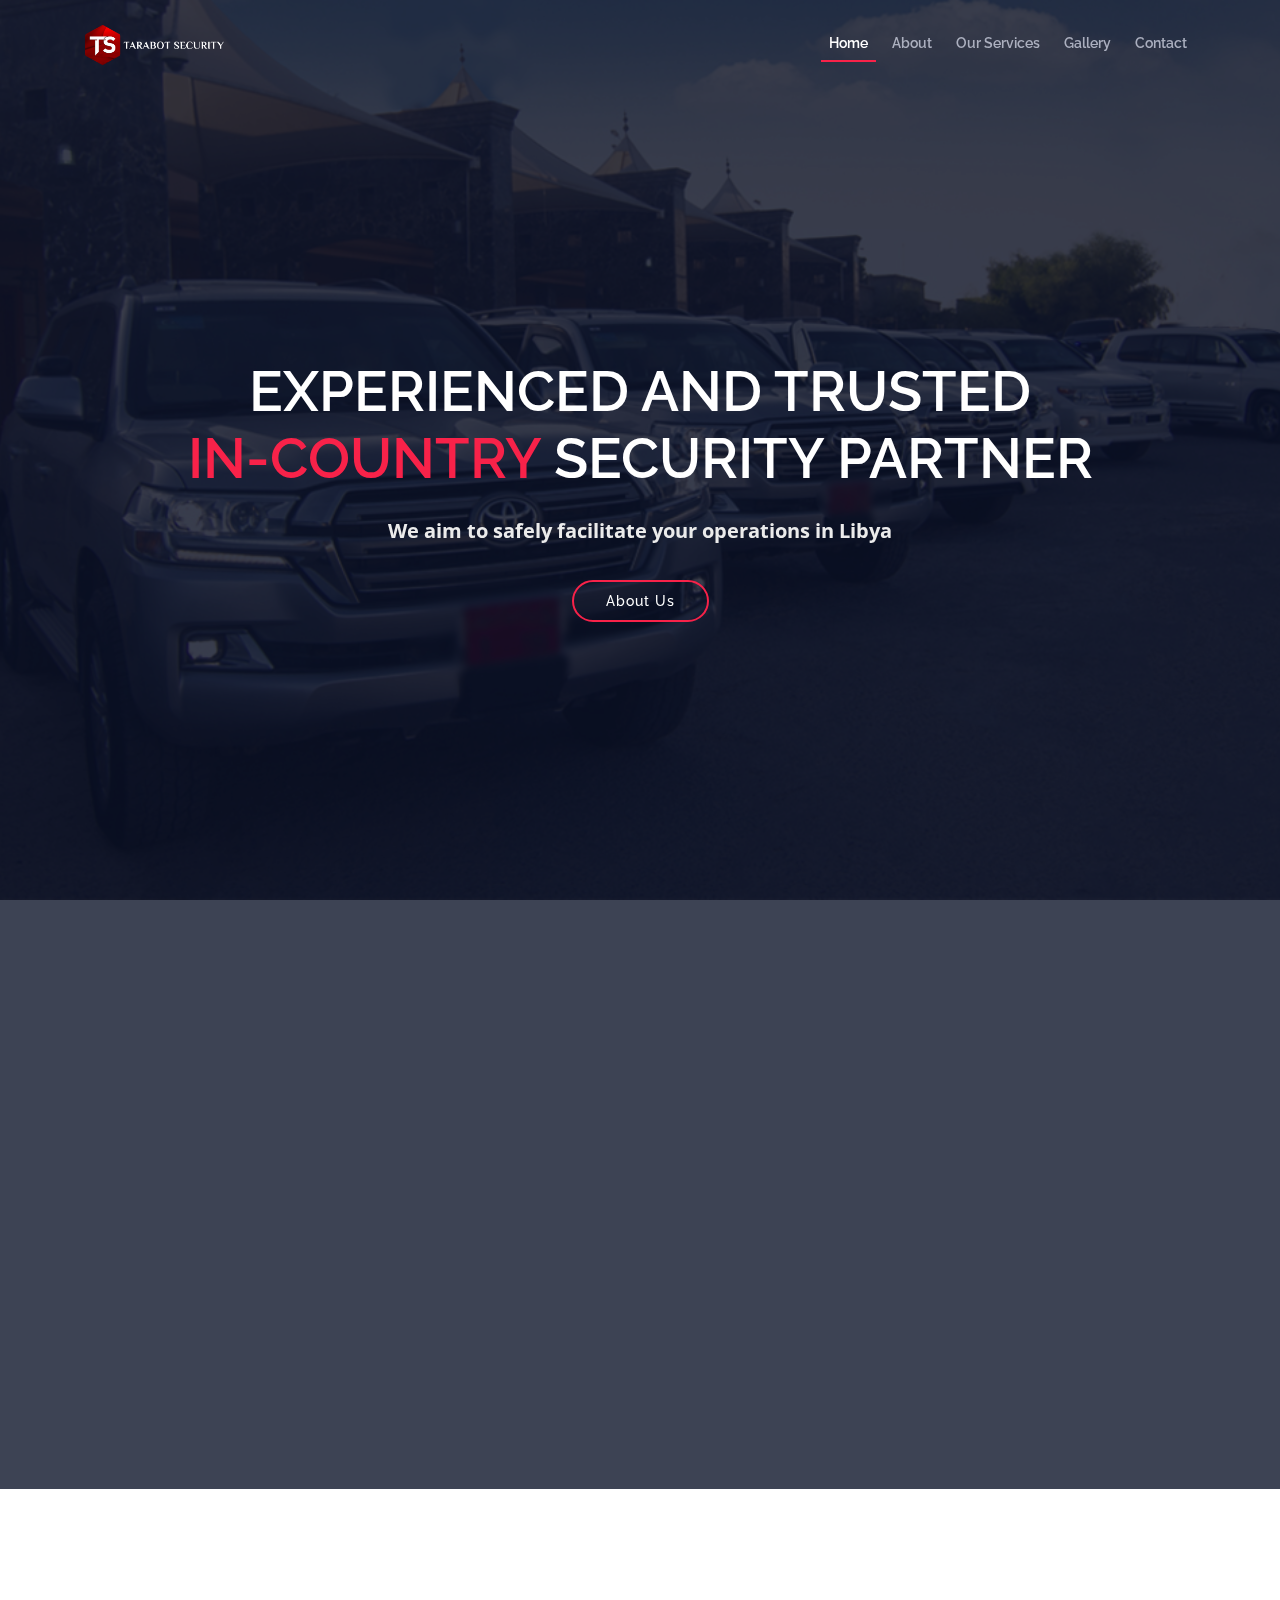
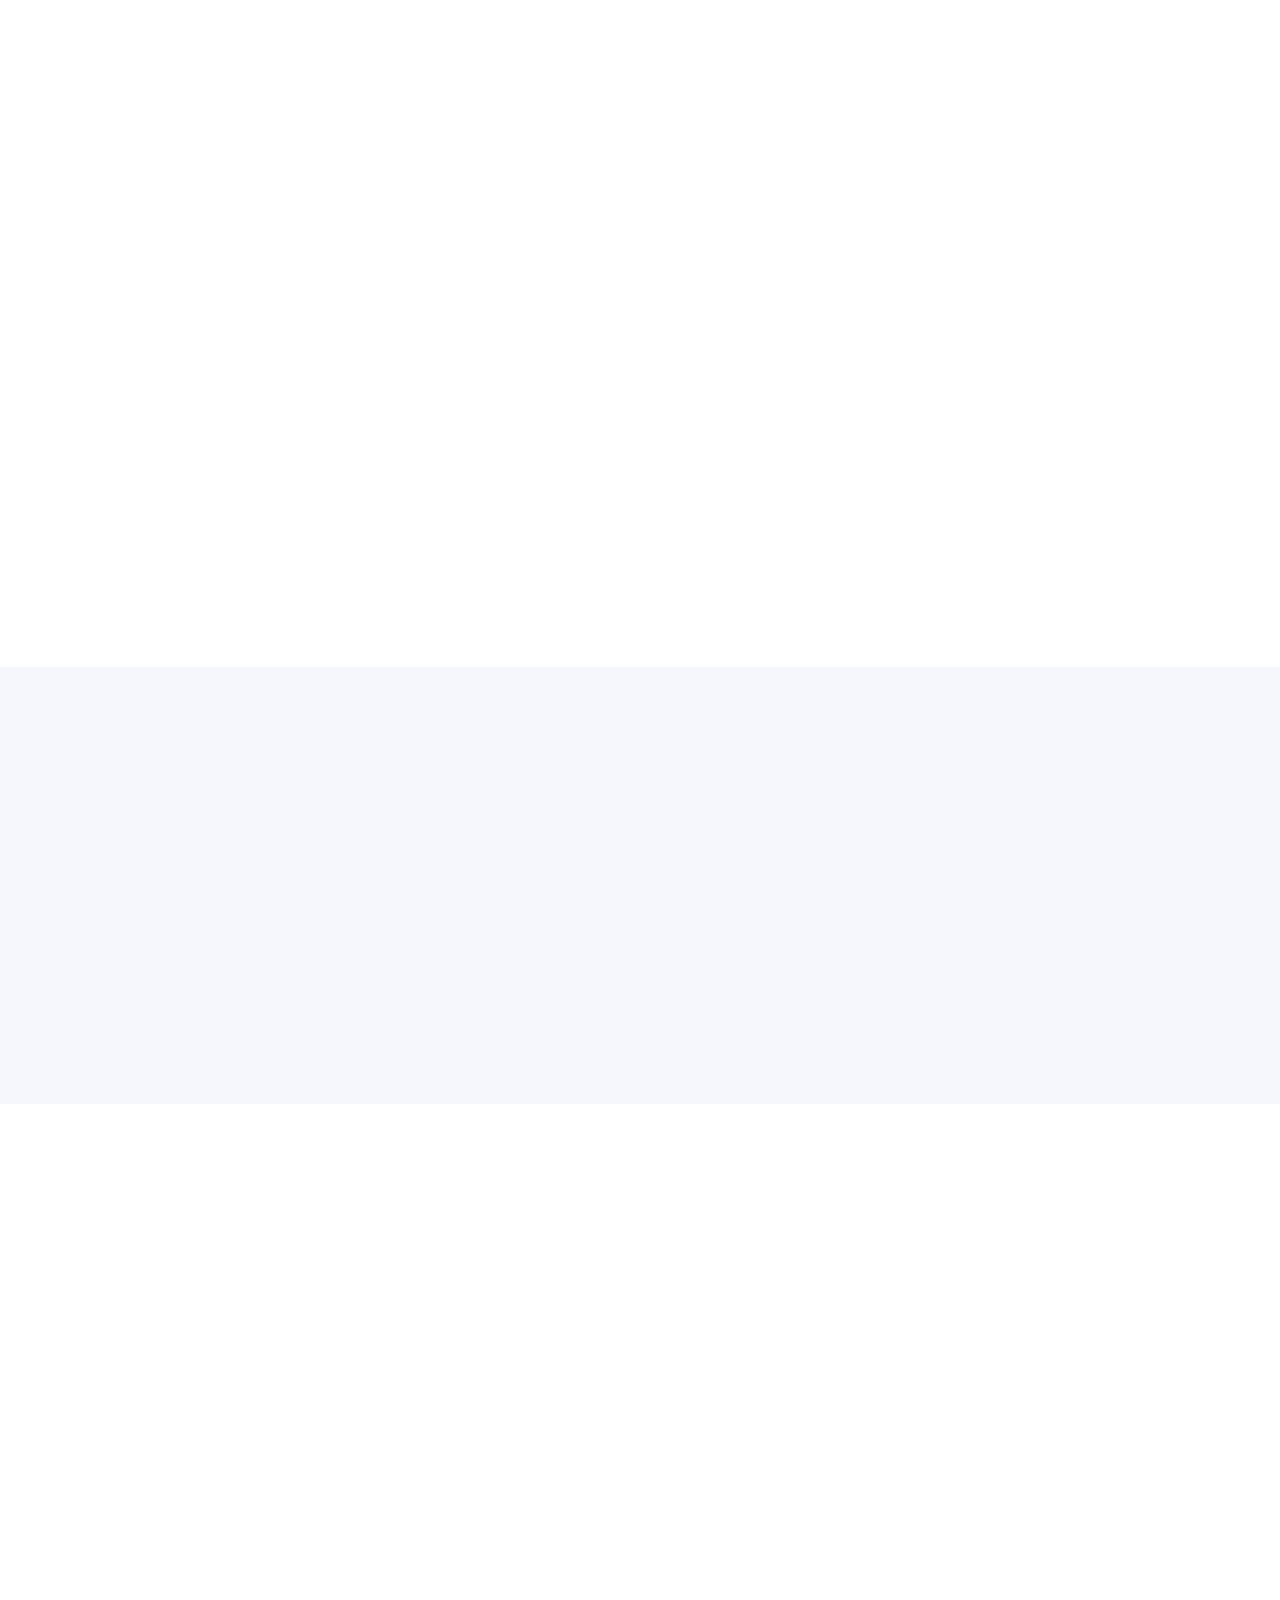
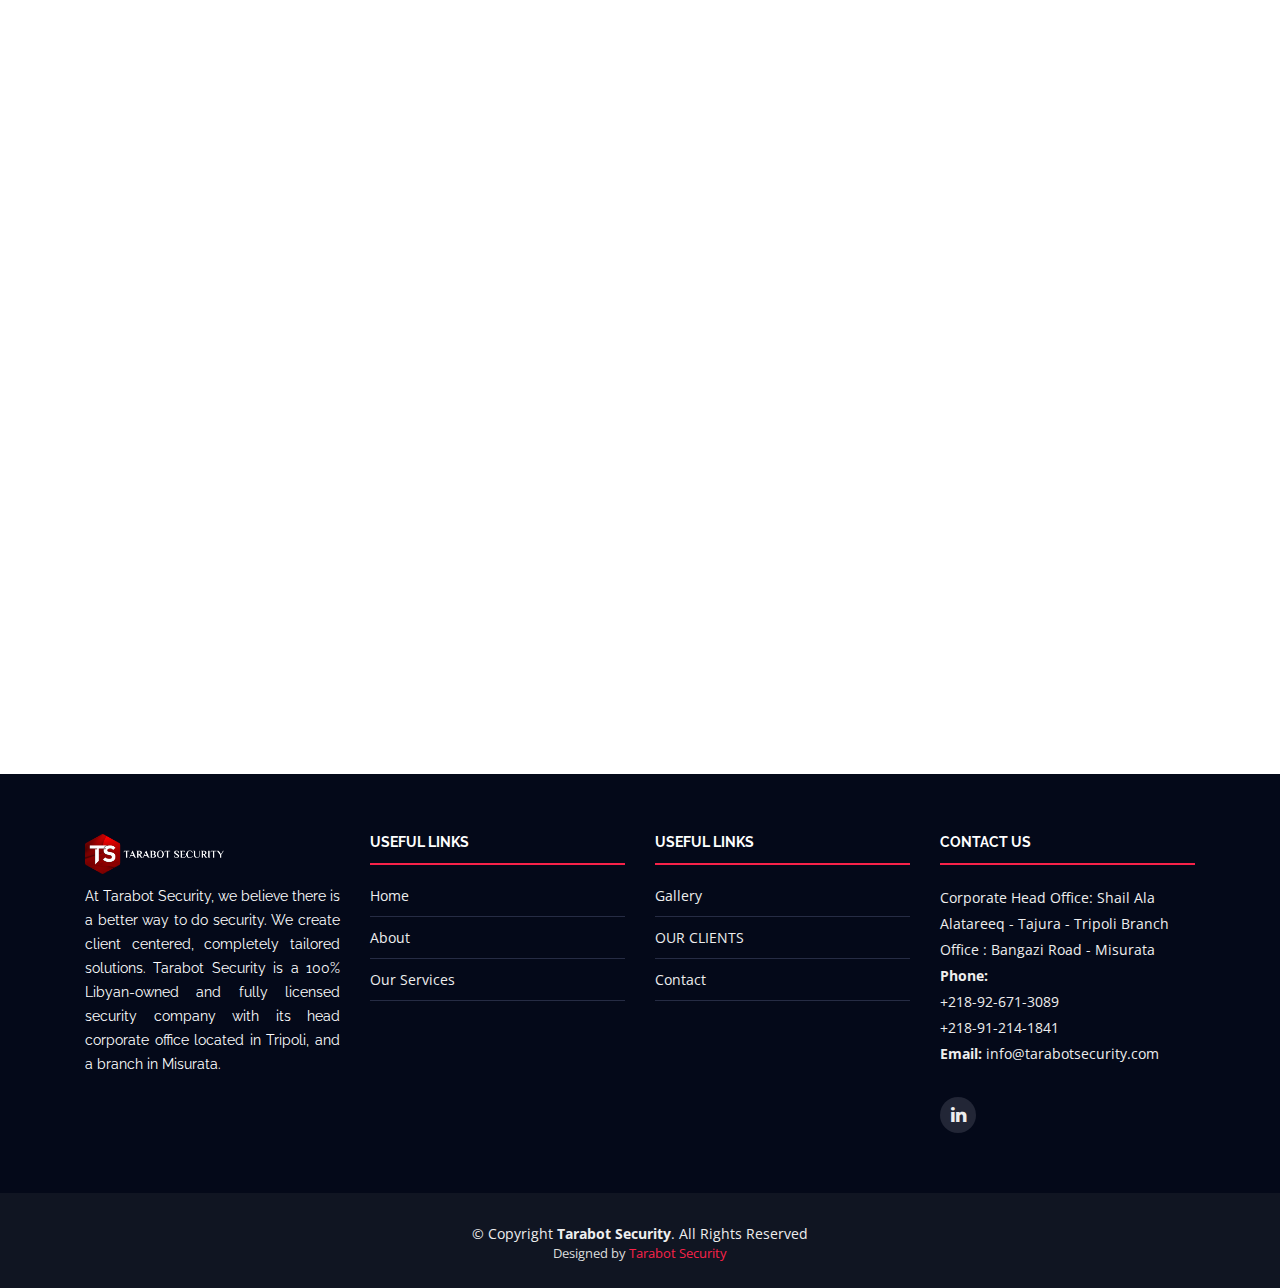
==== index.html @ f2b0becf "first commit" ====
<!DOCTYPE html>
<html lang="en">

<head>

  <meta charset="utf-8">
  <meta content="width=device-width, initial-scale=1.0" name="viewport">

  <title>Tarabot Security</title>
  <meta name="title" content="Tarabot Security ">
  <meta name="description" content="At Tarabot Security, we believe there is a better way to do security. We create client centered, completely tailored solutions.Tarabot Security is a 100% Libyan-owned and fully licensed security company with its head corporate office located in Tripoli, and a branch in Misurata.">
  <meta name="keywords" content="Security services in Libya,Security services in Tripoli,Security services in Misrata, Guards,Security service/security services ,Security,Security guard service/ security guard services,Security company,Service/services ,Security guard ,Guard,Armed security,personal, company/companies,industrial,security officers,corporate security,armed,protection,officer,patrol,recruiting ,event security,armed security guard,for worth security guard ,unarmed security guard ,professional security guard ,event security guard ,licensed security guards/guard,uniformed security guard ,security guards on the premises ,armed and unarmed security guard ,security guard services .affordable security guard ,inexpensive security guard ">
  <meta name="robots" content="index, follow">
  <meta http-equiv="Content-Type" content="text/html; charset=utf-8">
  <meta name="language" content="English">
  

  <!-- Favicons -->
  <link href="assets/img/favicon.png" rel="icon">
  <link href="assets/img/apple-touch-icon.png" rel="apple-touch-icon">

  <!-- Google Fonts -->
  <link href="https://fonts.googleapis.com/css?family=Open+Sans:300,300i,400,400i,700,700i|Raleway:300,400,500,700,800" rel="stylesheet">

  <!-- Vendor CSS Files -->
  <link href="assets/vendor/bootstrap/css/bootstrap.min.css" rel="stylesheet">
  <link href="assets/vendor/venobox/venobox.css" rel="stylesheet">
  <link href="assets/vendor/font-awesome/css/font-awesome.min.css" rel="stylesheet">
  <link href="assets/vendor/owl.carousel/assets/owl.carousel.min.css" rel="stylesheet">
  <link href="assets/vendor/aos/aos.css" rel="stylesheet">

  <!--  Main CSS File -->
  <link href="assets/css/style.css" rel="stylesheet">

  
 

</head>

<body>

  <!-- ======= Header ======= -->
  <header id="header">
    <div class="container">

      <div id="logo" class="pull-left">
        
        <a href="index.html" class="scrollto"><img src="assets/img/logo.png" alt="" title=""></a>
       
      </div>

      <nav id="nav-menu-container">
        <ul class="nav-menu">
          <li class="menu-active"><a href="index.html">Home</a></li>
          <li><a href="#about">About</a></li>
          <li><a href="#speakers">Our Services </a></li>
          <li><a href="#gallery">Gallery</a></li>
          <li><a href="#contact">Contact</a></li>
        </ul>
      </nav><!-- #nav-menu-container -->
    </div>
  </header><!-- End Header -->

  <!-- ======= Intro Section ======= -->
  <section id="intro">
  
    <div class="intro-container" data-aos="zoom-in" data-aos-delay="100">
      <h1 class="mb-4 pb-0">Experienced and trusted  <br><span>  in-country </span> security partner</h1>
      <p class="mb-4 pb-0">We aim to safely facilitate your operations in Libya</p>
      <!--<a href="index.html "  class="venobox play-btn mb-4" data-vbtype="video" data-autoplay="true" ></a>-->
      <a href="#about" class="about-btn scrollto">About Us </a>
      
      
    </div>
  </section><!-- End Intro Section -->

  <main id="main">


<!-- ======= Gallery Section ======= -->
    <section id="about">

      <div class="container" data-aos="fade-up">
        <div class="section-header">
          <h2>About Tarabot Security</h2>
          
          <p align="justify">
          
          
          At Tarabot Security, we believe there is a better way to do security. We create client centered, completely tailored solutions.
          <br>
           Tarabot Security is a 100% Libyan-owned and fully licensed security company with its head corporate office located in Tripoli, and a branch in Misurata.
           
<br><br><br>
Our management team is led by highly-experienced leaders in the field who have established and continue to maintain our uncompromising standards.
<br>
 Supported by our international security consultants, our local leaders have unrivalled knowledge of the environment and hands-on experience operating in Libya.
 <br>
  Our extensive network of highly trained, fully vetted Tarabot personnel are able to carry out missions throughout all parts of Libya.
  <br><br><br>
   With our considerable political and territorial knowledge, we can carefully select the most suitable team for your mission. Our local workforces work in collaboration with our team of exceptionally skilled and experienced international team of security experts.
<br><br><br>
OUR MISSION:
Our driving mission is in doing everything possible to expand Libya’s potential through offering the necessary security to do so.

By providing robust security solutions that enable safe working environments and a positive impact in the local communities where we serve.

Our comprehensive, client centered approach allows us to develop inclusive solutions so that your organization can thrive and fulfill its objectives in Libya. 
          
          
          
          </p>
        </div>
      

    </section><!-- End Gallery Section -->






   

    <!-- ======= Speakers Section ======= -->
    <section id="speakers">
      <div class="container" data-aos="fade-up">
        <div class="section-header">
          <h2>Our Services</h2>
          <p>Here are some of our Services</p>
        </div>

        <div class="row">
          <div class="col-lg-4 col-md-6">
            <div class="speaker" data-aos="fade-up" data-aos-delay="100">
              <img src="assets/img/speakers/1.jpg" alt="Speaker 1" class="img-fluid">
              <div class="details">
                <h3>Event Management</h3>
                <p> Your Event is a Success</p>
                <div class="social">
                  <a href="EventManagement.html">Read More</i></a>
                  
                </div>
              </div>
            </div>
          </div>
          <div class="col-lg-4 col-md-6">
            <div class="speaker" data-aos="fade-up" data-aos-delay="200">
              <img src="assets/img/speakers/2.jpg" alt="Speaker 2" class="img-fluid">
              <div class="details">
                <h3> Mobile Security Services </h3>
                <p>We provide total security solutions </p>
                <div class="social">
                  <a href="MobileSecurity.html">Read More</i></a>
                </div>
              </div>
            </div>
          </div>
          <div class="col-lg-4 col-md-6">
            <div class="speaker" data-aos="fade-up" data-aos-delay="300">
              <img src="assets/img/speakers/3.jpg" alt="Speaker 3" class="img-fluid">
              <div class="details">
                <h3> Electronic security solutions</h3>
                <p>We offer complete security solutions</p>
                <div class="social">
                 <a href="Electronicsecuritysolutions.html">Read More</i></a>
 
                </div>
              </div>
            </div>
          </div>
          <div class="col-lg-4 col-md-6">
            <div class="speaker" data-aos="fade-up" data-aos-delay="100">
              <img src="assets/img/speakers/4.jpg" alt="Speaker 4" class="img-fluid">
              <div class="details">
                <h3> Static Security </h3>
                <p>Trust the Tarabot to keep your premises</p>
                <div class="social">
                  <a href="Static Security.html">Read More</i></a>

                </div>
              </div>
            </div>
          </div>
          <div class="col-lg-4 col-md-6">
            <div class="speaker" data-aos="fade-up" data-aos-delay="200">
              <img src="assets/img/speakers/5.jpg" alt="Speaker 5" class="img-fluid">
              <div class="details">
                <h3> Logistics </h3>
                <p>Our logistics expertise is second to none </p>
                <div class="social">
                 <a href="Logistics.html">Read More</i></a>

                </div>
              </div>
            </div>
          </div>
          <div class="col-lg-4 col-md-6">
            <div class="speaker" data-aos="fade-up" data-aos-delay="300">
              <img src="assets/img/speakers/6.jpg" alt="Speaker 6" class="img-fluid">
              <div class="details">
                <h3> Accommodation </h3>
                <p>We offer safe accommodations for all types</p>
                <div class="social">
                <a href="Accommodation.html">Read More</i></a>

                </div>
              </div>
            </div>
          </div>
        </div>
      </div>

    </section><!-- End Speakers Section -->

    <!-- ======= Supporters Section ======= -->
    <section id="supporters" class="section-with-bg"  >

      <div class="container" data-aos="fade-up" >
        <div class="section-header">
          <h2>Our Clients  </h2>
        </div>

        <div class="owl-carousel gallery-carousel" data-aos="fade-up" data-aos-delay="100">
          <img src="assets/img/2.PNG" alt="">
          <img src="assets/img/3.PNG" alt="">
          <img src="assets/img/4.PNG" alt="">
          <img src="assets/img/5.PNG" alt="">
          <img src="assets/img/6.PNG" alt="">
          <img src="assets/img/7.PNG" alt="">
          <img src="assets/img/8.PNG" alt="">
          <img src="assets/img/9.PNG" alt="">
          <img src="assets/img/10.PNG" alt="">
         
        </div>
        

      </div>

    </section><!-- End Sponsors Section -->

    

    

    <!-- ======= Gallery Section ======= -->
    <section id="gallery">

      <div class="container" data-aos="fade-up">
        <div class="section-header">
          <h2>Gallery</h2>
          <p>Check out these photos from our previous missions </p>
        </div>
      </div>

      <div class="owl-carousel gallery-carousel" data-aos="fade-up" data-aos-delay="100">
        <a href="assets/img/gallery/1.jpg" class="venobox" data-gall="gallery-carousel"><img src="assets/img/gallery/1.jpg" alt=""></a>
        <a href="assets/img/gallery/2.jpg" class="venobox" data-gall="gallery-carousel"><img src="assets/img/gallery/2.jpg" alt=""></a>
        <a href="assets/img/gallery/3.jpg" class="venobox" data-gall="gallery-carousel"><img src="assets/img/gallery/3.jpg" alt=""></a>
        <a href="assets/img/gallery/4.jpg" class="venobox" data-gall="gallery-carousel"><img src="assets/img/gallery/4.jpg" alt=""></a>
        <a href="assets/img/gallery/5.jpg" class="venobox" data-gall="gallery-carousel"><img src="assets/img/gallery/5.jpg" alt=""></a>
        <a href="assets/img/gallery/6.jpg" class="venobox" data-gall="gallery-carousel"><img src="assets/img/gallery/6.jpg" alt=""></a>
        <a href="assets/img/gallery/7.jpg" class="venobox" data-gall="gallery-carousel"><img src="assets/img/gallery/7.jpg" alt=""></a>
        <a href="assets/img/gallery/8.jpg" class="venobox" data-gall="gallery-carousel"><img src="assets/img/gallery/8.jpg" alt=""></a>
      </div>

    </section><!-- End Gallery Section -->

    

    
    

    

    <!-- ======= Contact Section ======= -->
    <section id="contact" class="section-bg">

      <div class="container" data-aos="fade-up">

        <div class="section-header">
          <h2>Contact Us</h2>
          <p>We are always honored to serve you</p>
        </div>

        <div class="row contact-info">

          <div class="col-md-4">
            <div class="contact-address">
              <i class="ion-ios-location-outline" ></i>
              <h3>Address</h3>
              <address > Corporate Head Office: Shail Ala Alatareeq - Tajura - Tripoli  <br>  Branch Office : Bangazi Road - Misurata </address>
            </div>
          </div>

          <div class="col-md-4">
            <div class="contact-phone">
              <i class="ion-ios-telephone-outline"></i>
              <h3>Phone Number</h3>
              <p><a href="tel:+218926713089">+218-91-214-1841</a></p>
              <p><a href="tel:+218926713089">+218-92-671-3089</a></p>
            </div>
          </div>

          <div class="col-md-4">
            <div class="contact-email">
              <i class="ion-ios-email-outline"></i>
              <h3>Email</h3>
              <p><a href="mailto:info@tarabotsecurity.com">info@tarabotsecurity.com</a></p>
            </div>
          </div>

        </div>

        <div class="form" >
          <div class="form">
          <form action="mail.php" method="post">
            <div class="form-row">
            
             
                
              <div class="form-group col-md-6">
                <input type="email" class="form-control" name="email" id="email" placeholder="Your Email" data-rule="email" data-msg="Please enter a valid email" />

                <div class="validate"></div>
              </div>
              
              
              
            </div>
            
            <div class="form-group">
              <input type="text" class="form-control" name="subject" id="subject" placeholder="Subject" data-rule="minlen:4" data-msg="Please enter at least 8 chars of subject" />
              <div class="validate"></div>
            </div>
            <div class="form-group">
              <textarea class="form-control" name="message" rows="5" data-rule="required" data-msg="Please write something for us" placeholder="Message"></textarea>
              <div class="validate"></div>
            </div>
            
            <div class="text-center"><button type="submit">Send Message</button></div>
          </form>
        </div>
      
    </section><!-- End Contact Section -->

  </main><!-- End #main -->

  <!-- ======= Footer ======= -->
  <footer id="footer">
    <div class="footer-top">
      <div class="container">
        <div class="row">

          <div class="col-lg-3 col-md-6 footer-info">
            <img src="assets/img/logo.png" alt="TheEvenet">
            <p align="justify">At Tarabot Security, we believe there is a better way to do security. We create client centered, completely tailored solutions. Tarabot Security is a 100% Libyan-owned and fully licensed security company with its head corporate office located in Tripoli, and a branch in Misurata.</p>
          </div>

          <div class="col-lg-3 col-md-6 footer-links">
            <h4>Useful Links</h4>
            <ul>
           <li><a href="index.html">Home</a></li>
          <li><a href="#about">About</a></li>
          <li><a href="#speakers">Our Services </a></li>
           
            </ul>
          </div>

          <div class="col-lg-3 col-md-6 footer-links">
            <h4>Useful Links</h4>
            <ul>
           
          <li><a href="#gallery">Gallery</a></li>
          <li><a href="#supporters">OUR CLIENTS</a></li>
          <li><a href="#contact">Contact</a></li>
            </ul>
          </div>

          <div class="col-lg-3 col-md-6 footer-contact">
            <h4>Contact Us</h4>
            <p>
              Corporate Head Office: Shail Ala Alatareeq - Tajura - Tripoli
Branch Office : Bangazi Road - Misurata<br>
              
              <strong>Phone:</strong><br>+218-92-671-3089<br>
              						 +218-91-214-1841<br>
              <strong>Email:</strong> info@tarabotsecurity.com<br>
            </p>

            <div class="social-links">

              <a href="https://www.linkedin.com/company/tarabot-security" target="_blank" class="linkedin"><i class="fa fa-linkedin"></i></a>
            </div>

          </div>

        </div>
      </div>
    </div>

    <div class="container">
      <div class="copyright">
        &copy; Copyright <strong>Tarabot Security</strong>. All Rights Reserved
      </div>
      <div class="credits">
        
        Designed by <a href="https://www.tarabotsecurity.com/">Tarabot Security</a>
      </div>
    </div>
  </footer><!-- End  Footer -->

  <a href="#" class="back-to-top"><i class="fa fa-angle-up"></i></a>

  <!-- Vendor JS Files -->
  
  <script src="assets/vendor/jquery/jquery.min.js"></script>
  <script src="assets/vendor/bootstrap/js/bootstrap.bundle.min.js"></script>
  <script src="assets/vendor/jquery.easing/jquery.easing.min.js"></script>
  <script src="assets/vendor/php-email-form/validate.js"></script>
  <script src="assets/vendor/venobox/venobox.min.js"></script>
  <script src="assets/vendor/owl.carousel/owl.carousel.min.js"></script>
  <script src="assets/vendor/superfish/superfish.min.js"></script>
  <script src="assets/vendor/hoverIntent/hoverIntent.js"></script>
  <script src="assets/vendor/aos/aos.js"></script>

  <!--  Main JS File -->
  <script src="assets/js/main.js"></script>

</body>

</html>
---- assets/vendor/venobox/venobox.css ----
/* ------ venobox.css --------*/
.vbox-overlay *, .vbox-overlay *:before, .vbox-overlay *:after{
    -webkit-backface-visibility: hidden;
    -webkit-box-sizing:border-box;
    -moz-box-sizing:border-box;
    box-sizing:border-box;
}
.vbox-overlay * { 
    -webkit-backface-visibility: visible;
    backface-visibility: visible;
}
.vbox-overlay{
    display: -webkit-flex;
    display: flex;
    -webkit-flex-direction: column;
    flex-direction: column;
    -webkit-justify-content: center;
    justify-content: center;
    -webkit-align-items: center;
    align-items: center;
    position: fixed;
    left: 0;
    top: 0;
    bottom: 0;
    right: 0;
    z-index: 999999;
}

/* ----- navigation ----- */
.vbox-title{
    width: 100%;
    height: 40px;
    float: left;
    text-align: center;
    line-height: 28px;
    font-size: 12px;
    padding: 6px 50px;
    overflow: hidden;
    position: fixed;
    display: none;
    left: 0;
    z-index: 89;
}
.vbox-close{
    cursor: pointer;
    position: fixed;
    top: -1px;
    right: 0;
    width: 50px;
    height: 40px;
    padding: 6px;
    display: block;
    background-position:10px center;
    overflow: hidden;
    font-size: 24px;
    line-height: 1;
    text-align: center;
    z-index: 99;
}
.vbox-left{
    cursor: pointer;
    position: fixed;
    left: 0;
    height: 40px;
    overflow: hidden;
    line-height: 28px;
    font-size: 12px;
    z-index: 99;
    display: flex;
    align-items:center;
}
.vbox-num{
    display: inline-block;
    margin: 6px 0 6px 15px;
}
/* ----- Social share ----- */
.vbox-share{
    line-height: 28px;
    font-size: 12px;
    overflow: hidden;
    position: fixed;
    left: 0;
    z-index: 98;
    display: flex;
    align-items:center;
    justify-content: center;
    width: 100%;
    text-align: center;
}
.vbox-share svg{
    max-height: 28px;
    width: 28px;
    z-index: 10;
    margin-left: 12px;
    margin-top: 6px;
    margin-bottom: 6px;
    vertical-align: middle;
}


/* ----- navigation ARROWS ----- */
.vbox-next, .vbox-prev{
    position: fixed;
    top: 50%;
    margin-top: -15px;
    overflow: hidden;
    cursor: pointer;
    display: block;
    width: 45px;
    height: 45px;
    z-index: 99;
}
.vbox-next span, .vbox-prev span{
    position: relative;
    width: 20px;
    height: 20px;
    border: 2px solid transparent;
    border-top-color: #B6B6B6;
    border-right-color: #B6B6B6;
    text-indent: -100px;
    position: absolute;
    top: 8px;
    display: block;
}
.vbox-prev{
    left: 15px;
}
.vbox-next{
    right: 15px;
}
.vbox-prev span{
    left: 10px;
    -ms-transform: rotate(-135deg);
    -webkit-transform: rotate(-135deg);
    transform: rotate(-135deg);
}
.vbox-next span{
    -ms-transform: rotate(45deg);
    -webkit-transform: rotate(45deg);
    transform: rotate(45deg);
    right: 10px;
}
/* ------- inline window ------ */
.vbox-inline{
    width: 420px;
    height: 315px;
    height: 70vh;
    padding: 10px;
    background: #fff;
    margin: 0 auto;
    overflow: auto;
    text-align: left;
}
/* ------- Video & iFrames window ------ */
.venoframe{
    max-width: 100%;
    width: 100%;
    border: none;
    width: 100%;
    height: 260px;
    height: 70vh;
}
.venoframe.vbvid{
    height: 260px;
}
@media (min-width: 768px) {
    .venoframe, .vbox-inline{
        width: 90%;
        height: 360px;
        height: 70vh;
    }
    .venoframe.vbvid{
        width: 640px;
        height: 360px;
    }
}
@media (min-width: 992px) {
    .venoframe, .vbox-inline{
        max-width: 1200px;
        width: 80%;
        height: 540px;
        height: 70vh;
    }
    .venoframe.vbvid{
        width: 960px;
        height: 540px;
    }
}
/* 
Please do NOT edit this part! 
or at least read this note: http://i.imgur.com/7C0ws9e.gif
*/
.vbox-open{
    overflow: hidden;
}
.vbox-container{
    position: absolute;
    left: 0;
    right: 0;
    top: 0;
    bottom: 0;
    overflow-x: hidden;
    overflow-y: scroll;
    overflow-scrolling: touch;
    -webkit-overflow-scrolling: touch;
    z-index: 20;
    max-height: 100%;

}

.vbox-content{
    text-align: center;
    float: left;
    width: 100%;
    position: relative;
    overflow: hidden;
    padding: 20px 4%;
}
.vbox-container img{
    max-width: 100%;
    height: auto;
}
.vbox-figlio{
    box-shadow: 0 0 12px rgba(0,0,0,0.19), 0 6px 6px rgba(0,0,0,0.23);
    max-width: 100%;
    text-align: initial;
}
img.vbox-figlio{
    -webkit-user-select: none;
-khtml-user-select: none;
-moz-user-select: none;
-o-user-select: none;
user-select: none;
}
.vbox-content.swipe-left{
    margin-left: -200px !important;
}
.vbox-content.swipe-right{
    margin-left: 200px !important;
}
.vbox-animated{
    webkit-transition: margin 300ms ease-out;
    transition: margin 300ms ease-out;
}

/* ---------- preloader ----------
 * SPINKIT 
 * http://tobiasahlin.com/spinkit/
-------------------------------- */
.sk-double-bounce,.sk-rotating-plane{width:40px;height:40px;margin:40px auto}.sk-rotating-plane{background-color:#333;-webkit-animation:sk-rotatePlane 1.2s infinite ease-in-out;animation:sk-rotatePlane 1.2s infinite ease-in-out}@-webkit-keyframes sk-rotatePlane{0%{-webkit-transform:perspective(120px) rotateX(0) rotateY(0);transform:perspective(120px) rotateX(0) rotateY(0)}50%{-webkit-transform:perspective(120px) rotateX(-180.1deg) rotateY(0);transform:perspective(120px) rotateX(-180.1deg) rotateY(0)}100%{-webkit-transform:perspective(120px) rotateX(-180deg) rotateY(-179.9deg);transform:perspective(120px) rotateX(-180deg) rotateY(-179.9deg)}}@keyframes sk-rotatePlane{0%{-webkit-transform:perspective(120px) rotateX(0) rotateY(0);transform:perspective(120px) rotateX(0) rotateY(0)}50%{-webkit-transform:perspective(120px) rotateX(-180.1deg) rotateY(0);transform:perspective(120px) rotateX(-180.1deg) rotateY(0)}100%{-webkit-transform:perspective(120px) rotateX(-180deg) rotateY(-179.9deg);transform:perspective(120px) rotateX(-180deg) rotateY(-179.9deg)}}.sk-double-bounce{position:relative}.sk-double-bounce .sk-child{width:100%;height:100%;border-radius:50%;background-color:#333;opacity:.6;position:absolute;top:0;left:0;-webkit-animation:sk-doubleBounce 2s infinite ease-in-out;animation:sk-doubleBounce 2s infinite ease-in-out}.sk-chasing-dots .sk-child,.sk-spinner-pulse,.sk-three-bounce .sk-child{background-color:#333;border-radius:100%}.sk-double-bounce .sk-double-bounce2{-webkit-animation-delay:-1s;animation-delay:-1s}@-webkit-keyframes sk-doubleBounce{0%,100%{-webkit-transform:scale(0);transform:scale(0)}50%{-webkit-transform:scale(1);transform:scale(1)}}@keyframes sk-doubleBounce{0%,100%{-webkit-transform:scale(0);transform:scale(0)}50%{-webkit-transform:scale(1);transform:scale(1)}}.sk-wave{margin:40px auto;width:50px;height:40px;text-align:center;font-size:10px}.sk-wave .sk-rect{background-color:#333;height:100%;width:6px;display:inline-block;-webkit-animation:sk-waveStretchDelay 1.2s infinite ease-in-out;animation:sk-waveStretchDelay 1.2s infinite ease-in-out}.sk-wave .sk-rect1{-webkit-animation-delay:-1.2s;animation-delay:-1.2s}.sk-wave .sk-rect2{-webkit-animation-delay:-1.1s;animation-delay:-1.1s}.sk-wave .sk-rect3{-webkit-animation-delay:-1s;animation-delay:-1s}.sk-wave .sk-rect4{-webkit-animation-delay:-.9s;animation-delay:-.9s}.sk-wave .sk-rect5{-webkit-animation-delay:-.8s;animation-delay:-.8s}@-webkit-keyframes sk-waveStretchDelay{0%,100%,40%{-webkit-transform:scaleY(.4);transform:scaleY(.4)}20%{-webkit-transform:scaleY(1);transform:scaleY(1)}}@keyframes sk-waveStretchDelay{0%,100%,40%{-webkit-transform:scaleY(.4);transform:scaleY(.4)}20%{-webkit-transform:scaleY(1);transform:scaleY(1)}}.sk-wandering-cubes{margin:40px auto;width:40px;height:40px;position:relative}.sk-wandering-cubes .sk-cube{background-color:#333;width:10px;height:10px;position:absolute;top:0;left:0;-webkit-animation:sk-wanderingCube 1.8s ease-in-out -1.8s infinite both;animation:sk-wanderingCube 1.8s ease-in-out -1.8s infinite both}.sk-chasing-dots,.sk-spinner-pulse{width:40px;height:40px;margin:40px auto}.sk-wandering-cubes .sk-cube2{-webkit-animation-delay:-.9s;animation-delay:-.9s}@-webkit-keyframes sk-wanderingCube{0%{-webkit-transform:rotate(0);transform:rotate(0)}25%{-webkit-transform:translateX(30px) rotate(-90deg) scale(.5);transform:translateX(30px) rotate(-90deg) scale(.5)}50%{-webkit-transform:translateX(30px) translateY(30px) rotate(-179deg);transform:translateX(30px) translateY(30px) rotate(-179deg)}50.1%{-webkit-transform:translateX(30px) translateY(30px) rotate(-180deg);transform:translateX(30px) translateY(30px) rotate(-180deg)}75%{-webkit-transform:translateX(0) translateY(30px) rotate(-270deg) scale(.5);transform:translateX(0) translateY(30px) rotate(-270deg) scale(.5)}100%{-webkit-transform:rotate(-360deg);transform:rotate(-360deg)}}@keyframes sk-wanderingCube{0%{-webkit-transform:rotate(0);transform:rotate(0)}25%{-webkit-transform:translateX(30px) rotate(-90deg) scale(.5);transform:translateX(30px) rotate(-90deg) scale(.5)}50%{-webkit-transform:translateX(30px) translateY(30px) rotate(-179deg);transform:translateX(30px) translateY(30px) rotate(-179deg)}50.1%{-webkit-transform:translateX(30px) translateY(30px) rotate(-180deg);transform:translateX(30px) translateY(30px) rotate(-180deg)}75%{-webkit-transform:translateX(0) translateY(30px) rotate(-270deg) scale(.5);transform:translateX(0) translateY(30px) rotate(-270deg) scale(.5)}100%{-webkit-transform:rotate(-360deg);transform:rotate(-360deg)}}.sk-spinner-pulse{-webkit-animation:sk-pulseScaleOut 1s infinite ease-in-out;animation:sk-pulseScaleOut 1s infinite ease-in-out}@-webkit-keyframes sk-pulseScaleOut{0%{-webkit-transform:scale(0);transform:scale(0)}100%{-webkit-transform:scale(1);transform:scale(1);opacity:0}}@keyframes sk-pulseScaleOut{0%{-webkit-transform:scale(0);transform:scale(0)}100%{-webkit-transform:scale(1);transform:scale(1);opacity:0}}.sk-chasing-dots{position:relative;text-align:center;-webkit-animation:sk-chasingDotsRotate 2s infinite linear;animation:sk-chasingDotsRotate 2s infinite linear}.sk-chasing-dots .sk-child{width:60%;height:60%;display:inline-block;position:absolute;top:0;-webkit-animation:sk-chasingDotsBounce 2s infinite ease-in-out;animation:sk-chasingDotsBounce 2s infinite ease-in-out}.sk-chasing-dots .sk-dot2{top:auto;bottom:0;-webkit-animation-delay:-1s;animation-delay:-1s}@-webkit-keyframes sk-chasingDotsRotate{100%{-webkit-transform:rotate(360deg);transform:rotate(360deg)}}@keyframes sk-chasingDotsRotate{100%{-webkit-transform:rotate(360deg);transform:rotate(360deg)}}@-webkit-keyframes sk-chasingDotsBounce{0%,100%{-webkit-transform:scale(0);transform:scale(0)}50%{-webkit-transform:scale(1);transform:scale(1)}}@keyframes sk-chasingDotsBounce{0%,100%{-webkit-transform:scale(0);transform:scale(0)}50%{-webkit-transform:scale(1);transform:scale(1)}}.sk-three-bounce{margin:40px auto;width:80px;text-align:center}.sk-three-bounce .sk-child{width:20px;height:20px;display:inline-block;-webkit-animation:sk-three-bounce 1.4s ease-in-out 0s infinite both;animation:sk-three-bounce 1.4s ease-in-out 0s infinite both}.sk-circle .sk-child:before,.sk-fading-circle .sk-circle:before{display:block;border-radius:100%;content:'';background-color:#333}.sk-three-bounce .sk-bounce1{-webkit-animation-delay:-.32s;animation-delay:-.32s}.sk-three-bounce .sk-bounce2{-webkit-animation-delay:-.16s;animation-delay:-.16s}@-webkit-keyframes sk-three-bounce{0%,100%,80%{-webkit-transform:scale(0);transform:scale(0)}40%{-webkit-transform:scale(1);transform:scale(1)}}@keyframes sk-three-bounce{0%,100%,80%{-webkit-transform:scale(0);transform:scale(0)}40%{-webkit-transform:scale(1);transform:scale(1)}}.sk-circle{margin:40px auto;width:40px;height:40px;position:relative}.sk-circle .sk-child{width:100%;height:100%;position:absolute;left:0;top:0}.sk-circle .sk-child:before{margin:0 auto;width:15%;height:15%;-webkit-animation:sk-circleBounceDelay 1.2s infinite ease-in-out both;animation:sk-circleBounceDelay 1.2s infinite ease-in-out both}.sk-circle .sk-circle2{-webkit-transform:rotate(30deg);-ms-transform:rotate(30deg);transform:rotate(30deg)}.sk-circle .sk-circle3{-webkit-transform:rotate(60deg);-ms-transform:rotate(60deg);transform:rotate(60deg)}.sk-circle .sk-circle4{-webkit-transform:rotate(90deg);-ms-transform:rotate(90deg);transform:rotate(90deg)}.sk-circle .sk-circle5{-webkit-transform:rotate(120deg);-ms-transform:rotate(120deg);transform:rotate(120deg)}.sk-circle .sk-circle6{-webkit-transform:rotate(150deg);-ms-transform:rotate(150deg);transform:rotate(150deg)}.sk-circle .sk-circle7{-webkit-transform:rotate(180deg);-ms-transform:rotate(180deg);transform:rotate(180deg)}.sk-circle .sk-circle8{-webkit-transform:rotate(210deg);-ms-transform:rotate(210deg);transform:rotate(210deg)}.sk-circle .sk-circle9{-webkit-transform:rotate(240deg);-ms-transform:rotate(240deg);transform:rotate(240deg)}.sk-circle .sk-circle10{-webkit-transform:rotate(270deg);-ms-transform:rotate(270deg);transform:rotate(270deg)}.sk-circle .sk-circle11{-webkit-transform:rotate(300deg);-ms-transform:rotate(300deg);transform:rotate(300deg)}.sk-circle .sk-circle12{-webkit-transform:rotate(330deg);-ms-transform:rotate(330deg);transform:rotate(330deg)}.sk-circle .sk-circle2:before{-webkit-animation-delay:-1.1s;animation-delay:-1.1s}.sk-circle .sk-circle3:before{-webkit-animation-delay:-1s;animation-delay:-1s}.sk-circle .sk-circle4:before{-webkit-animation-delay:-.9s;animation-delay:-.9s}.sk-circle .sk-circle5:before{-webkit-animation-delay:-.8s;animation-delay:-.8s}.sk-circle .sk-circle6:before{-webkit-animation-delay:-.7s;animation-delay:-.7s}.sk-circle .sk-circle7:before{-webkit-animation-delay:-.6s;animation-delay:-.6s}.sk-circle .sk-circle8:before{-webkit-animation-delay:-.5s;animation-delay:-.5s}.sk-circle .sk-circle9:before{-webkit-animation-delay:-.4s;animation-delay:-.4s}.sk-circle .sk-circle10:before{-webkit-animation-delay:-.3s;animation-delay:-.3s}.sk-circle .sk-circle11:before{-webkit-animation-delay:-.2s;animation-delay:-.2s}.sk-circle .sk-circle12:before{-webkit-animation-delay:-.1s;animation-delay:-.1s}@-webkit-keyframes sk-circleBounceDelay{0%,100%,80%{-webkit-transform:scale(0);transform:scale(0)}40%{-webkit-transform:scale(1);transform:scale(1)}}@keyframes sk-circleBounceDelay{0%,100%,80%{-webkit-transform:scale(0);transform:scale(0)}40%{-webkit-transform:scale(1);transform:scale(1)}}.sk-cube-grid{width:40px;height:40px;margin:40px auto}.sk-cube-grid .sk-cube{width:33.33%;height:33.33%;background-color:#333;float:left;-webkit-animation:sk-cubeGridScaleDelay 1.3s infinite ease-in-out;animation:sk-cubeGridScaleDelay 1.3s infinite ease-in-out}.sk-cube-grid .sk-cube1{-webkit-animation-delay:.2s;animation-delay:.2s}.sk-cube-grid .sk-cube2{-webkit-animation-delay:.3s;animation-delay:.3s}.sk-cube-grid .sk-cube3{-webkit-animation-delay:.4s;animation-delay:.4s}.sk-cube-grid .sk-cube4{-webkit-animation-delay:.1s;animation-delay:.1s}.sk-cube-grid .sk-cube5{-webkit-animation-delay:.2s;animation-delay:.2s}.sk-cube-grid .sk-cube6{-webkit-animation-delay:.3s;animation-delay:.3s}.sk-cube-grid .sk-cube7{-webkit-animation-delay:0ms;animation-delay:0ms}.sk-cube-grid .sk-cube8{-webkit-animation-delay:.1s;animation-delay:.1s}.sk-cube-grid .sk-cube9{-webkit-animation-delay:.2s;animation-delay:.2s}@-webkit-keyframes sk-cubeGridScaleDelay{0%,100%,70%{-webkit-transform:scale3D(1,1,1);transform:scale3D(1,1,1)}35%{-webkit-transform:scale3D(0,0,1);transform:scale3D(0,0,1)}}@keyframes sk-cubeGridScaleDelay{0%,100%,70%{-webkit-transform:scale3D(1,1,1);transform:scale3D(1,1,1)}35%{-webkit-transform:scale3D(0,0,1);transform:scale3D(0,0,1)}}.sk-fading-circle{margin:40px auto;width:40px;height:40px;position:relative}.sk-fading-circle .sk-circle{width:100%;height:100%;position:absolute;left:0;top:0}.sk-fading-circle .sk-circle:before{margin:0 auto;width:15%;height:15%;-webkit-animation:sk-circleFadeDelay 1.2s infinite ease-in-out both;animation:sk-circleFadeDelay 1.2s infinite ease-in-out both}.sk-fading-circle .sk-circle2{-webkit-transform:rotate(30deg);-ms-transform:rotate(30deg);transform:rotate(30deg)}.sk-fading-circle .sk-circle3{-webkit-transform:rotate(60deg);-ms-transform:rotate(60deg);transform:rotate(60deg)}.sk-fading-circle .sk-circle4{-webkit-transform:rotate(90deg);-ms-transform:rotate(90deg);transform:rotate(90deg)}.sk-fading-circle .sk-circle5{-webkit-transform:rotate(120deg);-ms-transform:rotate(120deg);transform:rotate(120deg)}.sk-fading-circle .sk-circle6{-webkit-transform:rotate(150deg);-ms-transform:rotate(150deg);transform:rotate(150deg)}.sk-fading-circle .sk-circle7{-webkit-transform:rotate(180deg);-ms-transform:rotate(180deg);transform:rotate(180deg)}.sk-fading-circle .sk-circle8{-webkit-transform:rotate(210deg);-ms-transform:rotate(210deg);transform:rotate(210deg)}.sk-fading-circle .sk-circle9{-webkit-transform:rotate(240deg);-ms-transform:rotate(240deg);transform:rotate(240deg)}.sk-fading-circle .sk-circle10{-webkit-transform:rotate(270deg);-ms-transform:rotate(270deg);transform:rotate(270deg)}.sk-fading-circle .sk-circle11{-webkit-transform:rotate(300deg);-ms-transform:rotate(300deg);transform:rotate(300deg)}.sk-fading-circle .sk-circle12{-webkit-transform:rotate(330deg);-ms-transform:rotate(330deg);transform:rotate(330deg)}.sk-fading-circle .sk-circle2:before{-webkit-animation-delay:-1.1s;animation-delay:-1.1s}.sk-fading-circle .sk-circle3:before{-webkit-animation-delay:-1s;animation-delay:-1s}.sk-fading-circle .sk-circle4:before{-webkit-animation-delay:-.9s;animation-delay:-.9s}.sk-fading-circle .sk-circle5:before{-webkit-animation-delay:-.8s;animation-delay:-.8s}.sk-fading-circle .sk-circle6:before{-webkit-animation-delay:-.7s;animation-delay:-.7s}.sk-fading-circle .sk-circle7:before{-webkit-animation-delay:-.6s;animation-delay:-.6s}.sk-fading-circle .sk-circle8:before{-webkit-animation-delay:-.5s;animation-delay:-.5s}.sk-fading-circle .sk-circle9:before{-webkit-animation-delay:-.4s;animation-delay:-.4s}.sk-fading-circle .sk-circle10:before{-webkit-animation-delay:-.3s;animation-delay:-.3s}.sk-fading-circle .sk-circle11:before{-webkit-animation-delay:-.2s;animation-delay:-.2s}.sk-fading-circle .sk-circle12:before{-webkit-animation-delay:-.1s;animation-delay:-.1s}@-webkit-keyframes sk-circleFadeDelay{0%,100%,39%{opacity:0}40%{opacity:1}}@keyframes sk-circleFadeDelay{0%,100%,39%{opacity:0}40%{opacity:1}}.sk-folding-cube{margin:40px auto;width:40px;height:40px;position:relative;-webkit-transform:rotateZ(45deg);transform:rotateZ(45deg)}.sk-folding-cube .sk-cube{float:left;width:50%;height:50%;position:relative;-webkit-transform:scale(1.1);-ms-transform:scale(1.1);transform:scale(1.1)}.sk-folding-cube .sk-cube:before{content:'';position:absolute;top:0;left:0;width:100%;height:100%;background-color:#333;-webkit-animation:sk-foldCubeAngle 2.4s infinite linear both;animation:sk-foldCubeAngle 2.4s infinite linear both;-webkit-transform-origin:100% 100%;-ms-transform-origin:100% 100%;transform-origin:100% 100%}.sk-folding-cube .sk-cube2{-webkit-transform:scale(1.1) rotateZ(90deg);transform:scale(1.1) rotateZ(90deg)}.sk-folding-cube .sk-cube3{-webkit-transform:scale(1.1) rotateZ(180deg);transform:scale(1.1) rotateZ(180deg)}.sk-folding-cube .sk-cube4{-webkit-transform:scale(1.1) rotateZ(270deg);transform:scale(1.1) rotateZ(270deg)}.sk-folding-cube .sk-cube2:before{-webkit-animation-delay:.3s;animation-delay:.3s}.sk-folding-cube .sk-cube3:before{-webkit-animation-delay:.6s;animation-delay:.6s}.sk-folding-cube .sk-cube4:before{-webkit-animation-delay:.9s;animation-delay:.9s}@-webkit-keyframes sk-foldCubeAngle{0%,10%{-webkit-transform:perspective(140px) rotateX(-180deg);transform:perspective(140px) rotateX(-180deg);opacity:0}25%,75%{-webkit-transform:perspective(140px) rotateX(0);transform:perspective(140px) rotateX(0);opacity:1}100%,90%{-webkit-transform:perspective(140px) rotateY(180deg);transform:perspective(140px) rotateY(180deg);opacity:0}}@keyframes sk-foldCubeAngle{0%,10%{-webkit-transform:perspective(140px) rotateX(-180deg);transform:perspective(140px) rotateX(-180deg);opacity:0}25%,75%{-webkit-transform:perspective(140px) rotateX(0);transform:perspective(140px) rotateX(0);opacity:1}100%,90%{-webkit-transform:perspective(140px) rotateY(180deg);transform:perspective(140px) rotateY(180deg);opacity:0}}
---- assets/css/style.css ----
/**
* Template Name: TheEvent - v2.2.0
* Template URL: https://bootstrapmade.com/theevent-conference-event-bootstrap-template/
* Author: BootstrapMade.com
* License: https://bootstrapmade.com/license/
*/

/*--------------------------------------------------------------
# General
--------------------------------------------------------------*/

body {
  background: #fff;
  color: #2f3138;
  font-family: "Open Sans", sans-serif;
}

a {
  color: #f82249;
  transition: 0.5s;
}

a:hover,
a:active,
a:focus {
  color: #f8234a;
  outline: none;
  text-decoration: none;
}

p {
  padding: 0;
  margin: 0 0 30px 0;
}

h1,
h2,
h3,
h4,
h5,
h6 {
  font-family: "Raleway", sans-serif;
  font-weight: 400;
  margin: 0 0 20px 0;
  padding: 0;
  color: #0e1b4d;
}

.main-page {
  margin-top: 70px;
}

/* Prelaoder */
#preloader {
  position: fixed;
  left: 0;
  top: 0;
  z-index: 999;
  width: 100%;
  height: 100%;
  overflow: visible;
  background: #fff url("../img/preloader.svg") no-repeat center center;
}

/* Back to top button */
.back-to-top {
  position: fixed;
  display: none;
  background: #ff3300;
  color: #fff;
  width: 40px;
  height: 40px;
  text-align: center;
  border-radius: 50px;
  right: 15px;
  bottom: 15px;
  transition: background 0.5s ease-in-out;
}

.back-to-top i {
  font-size: 24px;
  padding-top: 6px;
}

@media (max-width: 768px) {
  .back-to-top {
    bottom: 15px;
  }
}

.back-to-top:focus {
  background: #e0072f;
  color: #fff;
  outline: none;
}

.back-to-top:hover {
  background: #e0072f;
  color: #fff;
}

/* Sections Header
--------------------------------*/
.section-header {
  margin-bottom: 60px;
  position: relative;
  padding-bottom: 20px;
}

.section-header::before {
  content: "";
  position: absolute;
  display: block;
  width: 60px;
  height: 5px;
  background: #f82249;
  bottom: 0;
  left: calc(50% - 25px);
}

.section-header h2 {
  font-size: 36px;
  text-transform: uppercase;
  text-align: center;
  font-weight: 700;
  margin-bottom: 10px;
}

.section-header p {
  text-align: center;
  padding: 0;
  margin: 0;
  font-size: 18px;
  font-weight: 500;
  color: #9195a2;
}

.section-with-bg {
  background-color: #f6f7fd;
}

/*--------------------------------------------------------------
# Header
--------------------------------------------------------------*/
#header {
  height: 90px;
  padding: 25px 0;
  position: fixed;
  left: 0;
  top: 0;
  right: 0;
  transition: all 0.5s;
  z-index: 997;
}

@media (max-width: 991px) {
  #header {
    background: rgba(6, 12, 34, 0.98);
    height: 70px;
    padding: 15px 0;
    transition: all 0.5s;
  }
}

@media (max-width: 1199px) {
  #header .container {
    max-width: 100%;
  }
}

#header.header-scrolled,
#header.header-fixed {
  background: rgba(6, 12, 34, 0.98);
  height: 70px;
  padding: 15px 0;
  transition: all 0.5s;
}

#header #logo h1 {
  font-size: 36px;
  margin: 0;
  padding: 6px 0;
  line-height: 1;
  font-family: "Raleway", sans-serif;
  font-weight: 700;
  letter-spacing: 3px;
  text-transform: uppercase;
}

#header #logo h1 span {
  color: #f82249;
}

#header #logo h1 a,
#header #logo h1 a:hover {
  color: #fff;
}

#header #logo img {
  padding: 0;
  margin: 0;
  max-height: 40px;
}

/*--------------------------------------------------------------
# Navigation Menu
--------------------------------------------------------------*/
/* Nav Menu Essentials */
.nav-menu,
.nav-menu * {
  margin: 0;
  padding: 0;
  list-style: none;
}

.nav-menu ul {
  position: absolute;
  display: none;
  top: 100%;
  left: 0;
  z-index: 99;
}

.nav-menu li {
  position: relative;
  white-space: nowrap;
}

.nav-menu > li {
  float: left;
}

.nav-menu li:hover > ul,
.nav-menu li.sfHover > ul {
  display: block;
}

.nav-menu ul ul {
  top: 0;
  left: 100%;
}

.nav-menu ul li {
  min-width: 180px;
}

/* Nav Menu Arrows */
.sf-arrows .sf-with-ul {
  padding-right: 30px;
}

.sf-arrows .sf-with-ul:after {
  content: "\f107";
  position: absolute;
  right: 15px;
  font-family: FontAwesome;
  font-style: normal;
  font-weight: normal;
}

.sf-arrows ul .sf-with-ul:after {
  content: "\f105";
}

/* Nav Meu Container */
#nav-menu-container {
  float: right;
  margin: 0;
}

@media (max-width: 991px) {
  #nav-menu-container {
    display: none;
  }
}

/* Nav Meu Styling */
.nav-menu a {
  padding: 8px;
  text-decoration: none;
  display: inline-block;
  color: rgba(202, 206, 221, 0.8);
  font-family: "Raleway", sans-serif;
  font-weight: 600;
  font-size: 14px;
  outline: none;
}

@media (max-width: 1199px) {
  .nav-menu a {
    padding: 8px 4px;
  }
}

.nav-menu .menu-active a,
.nav-menu a:hover {
  color: #fff;
}

.nav-menu > li {
  margin-left: 8px;
}

.nav-menu > li > a:before {
  content: "";
  position: absolute;
  width: 0;
  height: 2px;
  bottom: 0;
  left: 0;
  background-color: #f82249;
  visibility: hidden;
  transition: all 0.3s ease-in-out 0s;
}

.nav-menu a:hover:before,
.nav-menu li:hover > a:before,
.nav-menu .menu-active > a:before {
  visibility: visible;
  width: 100%;
}

.nav-menu li.buy-tickets a {
  color: #fff;
  background: #f82249;
  padding: 7px 22px;
  border-radius: 50px;
  border: 2px solid #f82249;
  transition: all ease-in-out 0.3s;
  font-weight: 500;
  margin-left: 8px;
  margin-top: 2px;
  line-height: 1;
  font-size: 13px;
}

.nav-menu li.buy-tickets a:hover {
  background: none;
}

.nav-menu li.buy-tickets:hover a:before,
.nav-menu li.buy-tickets.menu-active a:before {
  visibility: hidden;
}

.nav-menu ul {
  margin: 4px 0 0 0;
  padding: 10px;
  box-shadow: 0px 0px 30px rgba(127, 137, 161, 0.25);
  background: #fff;
  border-radius: 3px;
}

.nav-menu ul li {
  transition: 0.3s;
}

.nav-menu ul li a {
  padding: 10px;
  color: #060c22;
  transition: 0.3s;
  display: block;
  font-size: 13px;
  text-transform: none;
  border-radius: 3px;
}

.nav-menu ul li:hover > a {
  background: #f82249;
  color: #fff;
}

.nav-menu ul ul {
  margin: 0;
}

/* Mobile Nav Toggle */
#mobile-nav-toggle {
  position: fixed;
  right: 0;
  top: 0;
  z-index: 999;
  margin: 15px 15px 0 0;
  border: 0;
  background: none;
  font-size: 24px;
  display: none;
  transition: all 0.4s;
  outline: none;
  cursor: pointer;
}

#mobile-nav-toggle i {
  color: #fff;
}

@media (max-width: 991px) {
  #mobile-nav-toggle {
    display: inline;
  }
}

/* Mobile Nav Styling */
#mobile-nav {
  position: fixed;
  top: 0;
  padding-top: 18px;
  bottom: 0;
  z-index: 998;
  background: rgba(6, 12, 34, 0.9);
  left: -260px;
  width: 260px;
  overflow-y: auto;
  transition: 0.4s;
}

#mobile-nav ul {
  padding: 0;
  margin: 0;
  list-style: none;
}

#mobile-nav ul li {
  position: relative;
}

#mobile-nav ul li a {
  color: #fff;
  font-size: 17px;
  overflow: hidden;
  padding: 10px 22px 10px 15px;
  position: relative;
  text-decoration: none;
  width: 100%;
  display: block;
  outline: none;
}

#mobile-nav ul li a:hover {
  color: #f82249;
}

#mobile-nav ul li li {
  padding-left: 30px;
}

#mobile-nav ul .menu-has-children i {
  position: absolute;
  right: 0;
  z-index: 99;
  padding: 15px;
  cursor: pointer;
  color: #fff;
}

#mobile-nav ul .menu-has-children i.fa-chevron-up {
  color: #f82249;
}

#mobile-nav ul .menu-item-active {
  color: #f82249;
}

#mobile-body-overly {
  width: 100%;
  height: 100%;
  z-index: 997;
  top: 0;
  left: 0;
  position: fixed;
  background: rgba(6, 12, 34, 0.8);
  display: none;
}

/* Mobile Nav body classes */
body.mobile-nav-active {
  overflow: hidden;
}

body.mobile-nav-active #mobile-nav {
  left: 0;
}

body.mobile-nav-active #mobile-nav-toggle {
  color: #fff;
}

/*--------------------------------------------------------------
# Intro Section
--------------------------------------------------------------*/
#intro {
  width: 100%;
  height: 100vh;
  background: url(../img/intro-bg.jpg) top center;
  background-size: cover;
  overflow: hidden;
  position: relative;
}

@media (min-width: 1024px) {
  #intro {
    background-attachment: fixed;
  }
}

#intro:before {
  content: "";
  background: rgba(6, 12, 34, 0.8);
  position: absolute;
  bottom: 0;
  top: 0;
  left: 0;
  right: 0;
}

#intro .intro-container {
  position: absolute;
  bottom: 0;
  left: 0;
  top: 90px;
  right: 0;
  display: flex;
  justify-content: center;
  align-items: center;
  flex-direction: column;
  text-align: center;
  padding: 0 15px;
}

@media (max-width: 991px) {
  #intro .intro-container {
    top: 70px;
  }
}

#intro h1 {
  color: #fff;
  font-family: "Raleway", sans-serif;
  font-size: 56px;
  font-weight: 600;
  text-transform: uppercase;
}

#intro h1 span {
  color: #f82249;
}

@media (max-width: 991px) {
  #intro h1 {
    font-size: 34px;
  }
}

#intro p {
  color: #ebebeb;
  font-weight: 700;
  font-size: 20px;
}

@media (max-width: 991px) {
  #intro p {
    font-size: 16px;
  }
}

#intro .play-btn {
  width: 94px;
  height: 94px;
  background: radial-gradient(#f82249 50%, rgba(101, 111, 150, 0.15) 52%);
  border-radius: 50%;
  display: block;
  position: relative;
  overflow: hidden;
}

#intro .play-btn::after {
  content: "";
  position: absolute;
  left: 50%;
  top: 50%;
  transform: translateX(-40%) translateY(-50%);
  width: 0;
  height: 0;
  border-top: 10px solid transparent;
  border-bottom: 10px solid transparent;
  border-left: 15px solid #fff;
  z-index: 100;
  transition: all 400ms cubic-bezier(0.55, 0.055, 0.675, 0.19);
}

#intro .play-btn:before {
  content: "";
  position: absolute;
  width: 120px;
  height: 120px;
  -webkit-animation-delay: 0s;
  animation-delay: 0s;
  -webkit-animation: pulsate-btn 2s;
  animation: pulsate-btn 2s;
  -webkit-animation-direction: forwards;
  animation-direction: forwards;
  -webkit-animation-iteration-count: infinite;
  animation-iteration-count: infinite;
  -webkit-animation-timing-function: steps;
  animation-timing-function: steps;
  opacity: 1;
  border-radius: 50%;
  border: 2px solid rgba(163, 163, 163, 0.4);
  top: -15%;
  left: -15%;
  background: rgba(198, 16, 0, 0);
}

#intro .play-btn:hover::after {
  border-left: 15px solid #f82249;
  transform: scale(20);
}

#intro .play-btn:hover::before {
  content: "";
  position: absolute;
  left: 50%;
  top: 50%;
  transform: translateX(-40%) translateY(-50%);
  width: 0;
  height: 0;
  border: none;
  border-top: 10px solid transparent;
  border-bottom: 10px solid transparent;
  border-left: 15px solid #fff;
  z-index: 200;
  -webkit-animation: none;
  animation: none;
  border-radius: 0;
}

#intro .about-btn {
  font-family: "Raleway", sans-serif;
  font-weight: 500;
  font-size: 14px;
  letter-spacing: 1px;
  display: inline-block;
  padding: 12px 32px;
  border-radius: 50px;
  transition: 0.5s;
  line-height: 1;
  margin: 10px;
  color: #fff;
  -webkit-animation-delay: 0.8s;
  animation-delay: 0.8s;
  border: 2px solid #f82249;
}

#intro .about-btn:hover {
  background: #f82249;
  color: #fff;
}

@-webkit-keyframes pulsate-btn {
  0% {
    transform: scale(0.6, 0.6);
    opacity: 1;
  }
  100% {
    transform: scale(1, 1);
    opacity: 0;
  }
}

@keyframes pulsate-btn {
  0% {
    transform: scale(0.6, 0.6);
    opacity: 1;
  }
  100% {
    transform: scale(1, 1);
    opacity: 0;
  }
}

/*--------------------------------------------------------------
# About Section
--------------------------------------------------------------*/
#about {
  background: url("../img/about-bg.jpg");
  background-size: cover;
  overflow: hidden;
  position: relative;
  color: #fff;
  padding: 60px 0 40px 0;
}

@media (min-width: 1024px) {
  #about {
    background-attachment: fixed;
  }
}

#about:before {
  content: "";
  background: rgba(13, 20, 41, 0.8);
  position: absolute;
  bottom: 0;
  top: 0;
  left: 0;
  right: 0;
}

#about h2 {
  font-size: 36px;
  font-weight: bold;
  margin-bottom: 10px;
  color: #fff;
}

#about h3 {
  font-size: 18px;
  font-weight: bold;
  text-transform: uppercase;
  margin-bottom: 10px;
  color: #fff;
}

#about p {
  font-size: 14px;
  margin-bottom: 20px;
  color: #fff;
}

/*--------------------------------------------------------------
# Speakers Section
--------------------------------------------------------------*/
#speakers {
  padding: 60px 0 30px 0;
}

#speakers .speaker {
  position: relative;
  overflow: hidden;
  margin-bottom: 30px;
}

#speakers .speaker .details {
  background: rgba(6, 12, 34, 0.76);
  position: absolute;
  left: 0;
  bottom: -30px;
  right: 0;
  text-align: center;
  padding-top: 10px;
  transition: all 300ms cubic-bezier(0.645, 0.045, 0.355, 1);
}

#speakers .speaker .details h3 {
  color: #fff;
  font-size: 22px;
  font-weight: 600;
  margin-bottom: 5px;
}

#speakers .speaker .details p {
  color: #fff;
  font-size: 15px;
  margin-bottom: 10px;
  font-style: italic;
}

#speakers .speaker .details .social {
  height: 30px;
}

#speakers .speaker .details a {
  color: #fff;
}

#speakers .speaker .details a:hover {
  color: #f82249;
}

#speakers .speaker:hover .details {
  bottom: 0;
}

#speakers-details {
  padding: 60px 0;
}

#speakers-details .details h2 {
  color: #112363;
  font-size: 28px;
  font-weight: 700;
  margin-bottom: 10px;
}

#speakers-details .details .social {
  margin-bottom: 15px;
}

#speakers-details .details .social a {
  background: #e9edfb;
  color: #112363;
  line-height: 1;
  display: inline-block;
  text-align: center;
  border-radius: 50%;
  width: 36px;
  height: 36px;
  padding-top: 9px;
}

#speakers-details .details .social a:hover {
  background: #f82249;
  color: #fff;
}

#speakers-details .details .social a i {
  font-size: 18px;
}

#speakers-details .details p {
  color: #112363;
  font-size: 15px;
  margin-bottom: 10px;
}

/*--------------------------------------------------------------
# Schedule Section
--------------------------------------------------------------*/
#schedule {
  padding: 60px 0 60px 0;
}

#schedule .nav-tabs {
  text-align: center;
  margin: auto;
  display: block;
  border-bottom: 0;
  margin-bottom: 30px;
}

#schedule .nav-tabs li {
  display: inline-block;
  margin-bottom: 0;
}

#schedule .nav-tabs a {
  border: none;
  border-radius: 50px;
  font-weight: 600;
  background-color: #0e1b4d;
  color: #fff;
  padding: 10px 100px;
}

@media (max-width: 991px) {
  #schedule .nav-tabs a {
    padding: 8px 60px;
  }
}

@media (max-width: 767px) {
  #schedule .nav-tabs a {
    padding: 8px 50px;
  }
}

@media (max-width: 480px) {
  #schedule .nav-tabs a {
    padding: 8px 30px;
  }
}

#schedule .nav-tabs a.active {
  background-color: #f82249;
  color: #fff;
}

#schedule .sub-heading {
  text-align: center;
  font-size: 18px;
  font-style: italic;
  margin: 0 auto 30px auto;
}

@media (min-width: 991px) {
  #schedule .sub-heading {
    width: 75%;
  }
}

#schedule .tab-pane {
  transition: ease-in-out 0.2s;
}

#schedule .schedule-item {
  border-bottom: 1px solid #cad4f6;
  padding-top: 15px;
  padding-bottom: 15px;
  transition: background-color ease-in-out 0.3s;
}

#schedule .schedule-item:hover {
  background-color: #fff;
}

#schedule .schedule-item time {
  padding-bottom: 5px;
  display: inline-block;
}

#schedule .schedule-item .speaker {
  width: 60px;
  height: 60px;
  overflow: hidden;
  border-radius: 50%;
  float: left;
  margin: 0 10px 10px 0;
}

#schedule .schedule-item .speaker img {
  height: 100%;
  transform: translateX(-50%);
  margin-left: 50%;
  transition: all ease-in-out 0.3s;
}

#schedule .schedule-item h4 {
  font-size: 18px;
  font-weight: 600;
  margin-bottom: 5px;
}

#schedule .schedule-item h4 span {
  font-style: italic;
  color: #19328e;
  font-weight: normal;
  font-size: 16px;
}

#schedule .schedule-item p {
  font-style: italic;
  color: #152b79;
  margin-bottom: 0;
}

/*--------------------------------------------------------------
# Venue Section
--------------------------------------------------------------*/
#venue {
  padding: 60px 0;
}

#venue .container-fluid {
  margin-bottom: 3px;
}

#venue .venue-map iframe {
  width: 100%;
  height: 100%;
  min-height: 300px;
}

#venue .venue-info {
  background: url("../img/venue-info-bg.jpg") top center no-repeat;
  background-size: cover;
  position: relative;
  padding-top: 60px;
  padding-bottom: 60px;
}

#venue .venue-info:before {
  content: "";
  background: rgba(13, 20, 41, 0.8);
  position: absolute;
  bottom: 0;
  top: 0;
  left: 0;
  right: 0;
}

#venue .venue-info h3 {
  font-size: 36px;
  font-weight: 700;
  color: #fff;
}

@media (max-width: 574px) {
  #venue .venue-info h3 {
    font-size: 24px;
  }
}

#venue .venue-info p {
  color: #fff;
  margin-bottom: 0;
}

#venue .venue-gallery-container {
  padding-right: 12px;
}

#venue .venue-gallery {
  overflow: hidden;
  border-right: 3px solid #fff;
  border-bottom: 3px solid #fff;
}

#venue .venue-gallery img {
  transition: all ease-in-out 0.4s;
}

#venue .venue-gallery:hover img {
  transform: scale(1.1);
}

/*--------------------------------------------------------------
# Hotels Section
--------------------------------------------------------------*/
#hotels {
  padding: 60px 0;
}

#hotels .hotel {
  border: 1px solid #e0e5fa;
  background: #fff;
  margin-bottom: 30px;
}

#hotels .hotel:hover .hotel-img img {
  transform: scale(1.1);
}

#hotels .hotel-img {
  overflow: hidden;
  margin-bottom: 15px;
}

#hotels .hotel-img img {
  transition: 0.3s ease-in-out;
}

#hotels h3 {
  font-weight: 600;
  font-size: 20px;
  margin-bottom: 5px;
  padding: 0 20px;
}

#hotels a {
  color: #152b79;
}

#hotels a:hover {
  color: #f82249;
}

#hotels .stars {
  padding: 0 20px;
  margin-bottom: 5px;
}

#hotels .stars i {
  color: #ffc31d;
}

#hotels p {
  padding: 0 20px;
  margin-bottom: 20px;
  color: #060c22;
  font-style: italic;
  font-size: 15px;
}

/*--------------------------------------------------------------
# Gallery Section
--------------------------------------------------------------*/
#gallery {
  padding: 60px;
  overflow: hidden;
}

#gallery .owl-nav,
#gallery .owl-dots {
  margin-top: 25px;
  text-align: center;
}

#gallery .owl-item {
  border-left: 2px solid #fff;
  border-right: 2px solid #fff;
}

#gallery .owl-dot {
  display: inline-block;
  margin: 0 5px;
  width: 12px;
  height: 12px;
  border-radius: 50%;
  background-color: #ddd;
}

#gallery .owl-dot.active {
  background-color: #f82249;
}

#gallery .gallery-carousel .owl-stage-outer {
  overflow: visible;
}

#gallery .gallery-carousel .center {
  border: 6px solid #f82249;
  margin: -10px;
  box-sizing: content-box;
  padding: 4px;
  background: #fff;
  z-index: 1;
}

/*--------------------------------------------------------------
# Sponsors Section
--------------------------------------------------------------*/
#supporters {
  padding: 60px 0;
}

#supporters .supporters-wrap {
  border-top: 1px solid #e0e5fa;
  border-left: 1px solid #e0e5fa;
  margin-bottom: 30px;
}
.owl-carousel img {
  padding: 30px;
  display: flex;
  justify-content: center;
  align-items: center;
  margin: 0 20px;
  overflow: hidden;
  background: rgba(255, 255, 255, 0.5);
  height: 160px;
  width: 160px;
}
#supporters .supporter-logo {
}

#supporters .supporter-logo:hover img {
  transform: scale(1.2);
}

#supporters img {
  transition: all 0.4s ease-in-out;
}

/*--------------------------------------------------------------
# F.A.Q Section
--------------------------------------------------------------*/
#faq {
  padding: 60px 0;
}

#faq #faq-list {
  padding: 0;
  list-style: none;
}

#faq #faq-list li {
  border-bottom: 1px solid #ddd;
}

#faq #faq-list a {
  padding: 18px 0;
  display: block;
  position: relative;
  font-family: "Raleway", sans-serif;
  font-size: 16px;
  line-height: 24px;
  font-weight: 600;
  padding-right: 20px;
}

#faq #faq-list i {
  font-size: 24px;
  position: absolute;
  right: 0;
  top: 16px;
}

#faq #faq-list p {
  margin-bottom: 20px;
}

@media (max-width: 768px) {
  #faq #faq-list a {
    font-size: 18px;
  }
  #faq #faq-list i {
    top: 13px;
  }
}

#faq #faq-list a.collapse {
  color: #f82249;
}

#faq #faq-list a.collapsed {
  color: #000;
}

#faq #faq-list a.collapsed i::before {
  content: "\f055" !important;
}

/*--------------------------------------------------------------
# Subscribe Section
--------------------------------------------------------------*/
#subscribe {
  padding: 60px;
  background: url(../img/subscribe-bg.jpg) center center no-repeat;
  background-size: cover;
  overflow: hidden;
  position: relative;
}

#subscribe:before {
  content: "";
  background: rgba(6, 12, 34, 0.6);
  position: absolute;
  bottom: 0;
  top: 0;
  left: 0;
  right: 0;
}

@media (min-width: 1024px) {
  #subscribe {
    background-attachment: fixed;
  }
}

#subscribe .section-header h2,
#subscribe p {
  color: #fff;
}

#subscribe input {
  background: #fff;
  color: #060c22;
  border: 0;
  outline: none;
  margin: 0;
  padding: 9px 20px;
  border-radius: 50px;
  font-size: 14px;
}

@media (min-width: 767px) {
  #subscribe input {
    min-width: 400px;
  }
}

#subscribe button {
  border: 0;
  padding: 9px 25px;
  cursor: pointer;
  background: #f82249;
  color: #fff;
  transition: all 0.3s ease;
  outline: none;
  font-size: 14px;
  border-radius: 50px;
}

#subscribe button:hover {
  background: #e0072f;
}

@media (max-width: 460px) {
  #subscribe button {
    margin-top: 10px;
  }
}

/*--------------------------------------------------------------
# Buy Tickets Section
--------------------------------------------------------------*/
#buy-tickets {
  padding: 60px 0;
}

#buy-tickets .card {
  border: none;
  border-radius: 5px;
  transition: all 0.3s ease-in-out;
  box-shadow: 0 10px 25px 0 rgba(6, 12, 34, 0.1);
}

#buy-tickets .card:hover {
  box-shadow: 0 10px 35px 0 rgba(6, 12, 34, 0.2);
}

#buy-tickets .card hr {
  margin: 25px 0;
}

#buy-tickets .card .card-title {
  margin: 10px 0;
  font-size: 14px;
  letter-spacing: 1px;
  font-weight: bold;
}

#buy-tickets .card .card-price {
  font-size: 48px;
  margin: 0;
}

#buy-tickets .card ul li {
  margin-bottom: 20px;
}

#buy-tickets .card .text-muted {
  opacity: 0.7;
}

#buy-tickets .card .btn {
  font-size: 15px;
  border-radius: 50px;
  padding: 10px 40px;
  transition: all 0.2s;
  background-color: #f82249;
  border: 0;
  color: #fff;
}

#buy-tickets .card .btn:hover {
  background-color: #e0072f;
}

#buy-tickets #buy-ticket-modal input,
#buy-tickets #buy-ticket-modal select {
  border-radius: 0;
}

#buy-tickets #buy-ticket-modal .btn {
  font-size: 15px;
  border-radius: 50px;
  padding: 10px 40px;
  transition: all 0.2s;
  background-color: #f82249;
  border: 0;
  color: #fff;
}

#buy-tickets #buy-ticket-modal .btn:hover {
  background-color: #e0072f;
}

/*--------------------------------------------------------------
# Contact Section
--------------------------------------------------------------*/
#contact {
  padding: 60px 0;
}

#contact .contact-info {
  margin-bottom: 20px;
  text-align: center;
}

#contact .contact-info i {
  font-size: 48px;
  display: inline-block;
  margin-bottom: 10px;
  color: #f82249;
}

#contact .contact-info address,
#contact .contact-info p {
  margin-bottom: 0;
  color: #112363;
}

#contact .contact-info h3 {
  font-size: 18px;
  margin-bottom: 15px;
  font-weight: bold;
  text-transform: uppercase;
  color: #112363;
}

#contact .contact-info a {
  color: #4869df;
}

#contact .contact-info a:hover {
  color: #f82249;
}

#contact .contact-address,
#contact .contact-phone,
#contact .contact-email {
  margin-bottom: 20px;
}

@media (min-width: 768px) {
  #contact .contact-address,
  #contact .contact-phone,
  #contact .contact-email {
    padding: 20px 0;
  }
}

@media (min-width: 768px) {
  #contact .contact-phone {
    border-left: 1px solid #ddd;
    border-right: 1px solid #ddd;
  }
}

#contact .php-email-form .validate {
  display: none;
  color: red;
  margin: 0 0 15px 0;
  font-weight: 400;
  font-size: 13px;
}

#contact .php-email-form .error-message {
  display: none;
  color: #fff;
  background: #ed3c0d;
  text-align: left;
  padding: 15px;
  font-weight: 600;
}

#contact .php-email-form .error-message br + br {
  margin-top: 25px;
}

#contact .php-email-form .sent-message {
  display: none;
  color: #fff;
  background: #18d26e;
  text-align: center;
  padding: 15px;
  font-weight: 600;
}

#contact .php-email-form .loading {
  display: none;
  background: #fff;
  text-align: center;
  padding: 15px;
}

#contact .php-email-form .loading:before {
  content: "";
  display: inline-block;
  border-radius: 50%;
  width: 24px;
  height: 24px;
  margin: 0 10px -6px 0;
  border: 3px solid #18d26e;
  border-top-color: #eee;
  -webkit-animation: animate-loading 1s linear infinite;
  animation: animate-loading 1s linear infinite;
}

#contact .php-email-form input,
#contact .php-email-form textarea {
  border-radius: 0;
  box-shadow: none;
  font-size: 14px;
}

#contact .php-email-form input::focus,
#contact .php-email-form textarea::focus {
  background-color: #f82249;
}

#contact .php-email-form input {
  padding: 20px 15px;
}

#contact .php-email-form textarea {
  padding: 12px 15px;
}

#contact .php-email-form button[type="submit"] {
  background: #f82249;
  border: 0;
  padding: 10px 40px;
  color: #fff;
  transition: 0.4s;
  border-radius: 50px;
  cursor: pointer;
}

#contact .php-email-form button[type="submit"]:hover {
  background: #e0072f;
}

@-webkit-keyframes animate-loading {
  0% {
    transform: rotate(0deg);
  }
  100% {
    transform: rotate(360deg);
  }
}

@keyframes animate-loading {
  0% {
    transform: rotate(0deg);
  }
  100% {
    transform: rotate(360deg);
  }
}

/*--------------------------------------------------------------
# Footer
--------------------------------------------------------------*/
#footer {
  background: #101522;
  padding: 0 0 25px 0;
  color: #eee;
  font-size: 14px;
}

#footer .footer-top {
  background: #040919;
  padding: 60px 0 30px 0;
}

#footer .footer-top .footer-info {
  margin-bottom: 30px;
}

#footer .footer-top .footer-info h3 {
  font-size: 26px;
  margin: 0 0 20px 0;
  padding: 2px 0 2px 0;
  line-height: 1;
  font-family: "Raleway", sans-serif;
  font-weight: 700;
  color: #fff;
}

#footer .footer-top .footer-info img {
  height: 40px;
  margin-bottom: 10px;
}

#footer .footer-top .footer-info p {
  font-size: 14px;
  line-height: 24px;
  margin-bottom: 0;
  font-family: "Raleway", sans-serif;
  color: #fff;
}

#footer .footer-top .social-links a {
  font-size: 18px;
  display: inline-block;
  background: #222636;
  color: #eee;
  line-height: 1;
  padding: 8px 0;
  margin-right: 4px;
  border-radius: 50%;
  text-align: center;
  width: 36px;
  height: 36px;
  transition: 0.3s;
}

#footer .footer-top .social-links a:hover {
  background: #f82249;
  color: #fff;
}

#footer .footer-top h4 {
  font-size: 14px;
  font-weight: bold;
  color: #fff;
  text-transform: uppercase;
  position: relative;
  padding-bottom: 12px;
  border-bottom: 2px solid #f82249;
}

#footer .footer-top .footer-links {
  margin-bottom: 30px;
}

#footer .footer-top .footer-links ul {
  list-style: none;
  padding: 0;
  margin: 0;
}

#footer .footer-top .footer-links ul i {
  padding-right: 5px;
  color: #f82249;
  font-size: 18px;
}

#footer .footer-top .footer-links ul li {
  border-bottom: 1px solid #262c44;
  padding: 10px 0;
}

#footer .footer-top .footer-links ul li:first-child {
  padding-top: 0;
}

#footer .footer-top .footer-links ul a {
  color: #eee;
}

#footer .footer-top .footer-links ul a:hover {
  color: #f82249;
}

#footer .footer-top .footer-contact {
  margin-bottom: 30px;
}

#footer .footer-top .footer-contact p {
  line-height: 26px;
}

#footer .footer-top .footer-newsletter {
  margin-bottom: 30px;
}

#footer .footer-top .footer-newsletter input[type="email"] {
  border: 0;
  padding: 6px 8px;
  width: 65%;
}

#footer .footer-top .footer-newsletter input[type="submit"] {
  background: #f82249;
  border: 0;
  width: 35%;
  padding: 6px 0;
  text-align: center;
  color: #fff;
  transition: 0.3s;
  cursor: pointer;
}

#footer .footer-top .footer-newsletter input[type="submit"]:hover {
  background: #e0072f;
}

#footer .copyright {
  text-align: center;
  padding-top: 30px;
}

#footer .credits {
  text-align: center;
  font-size: 13px;
  color: #ddd;
}
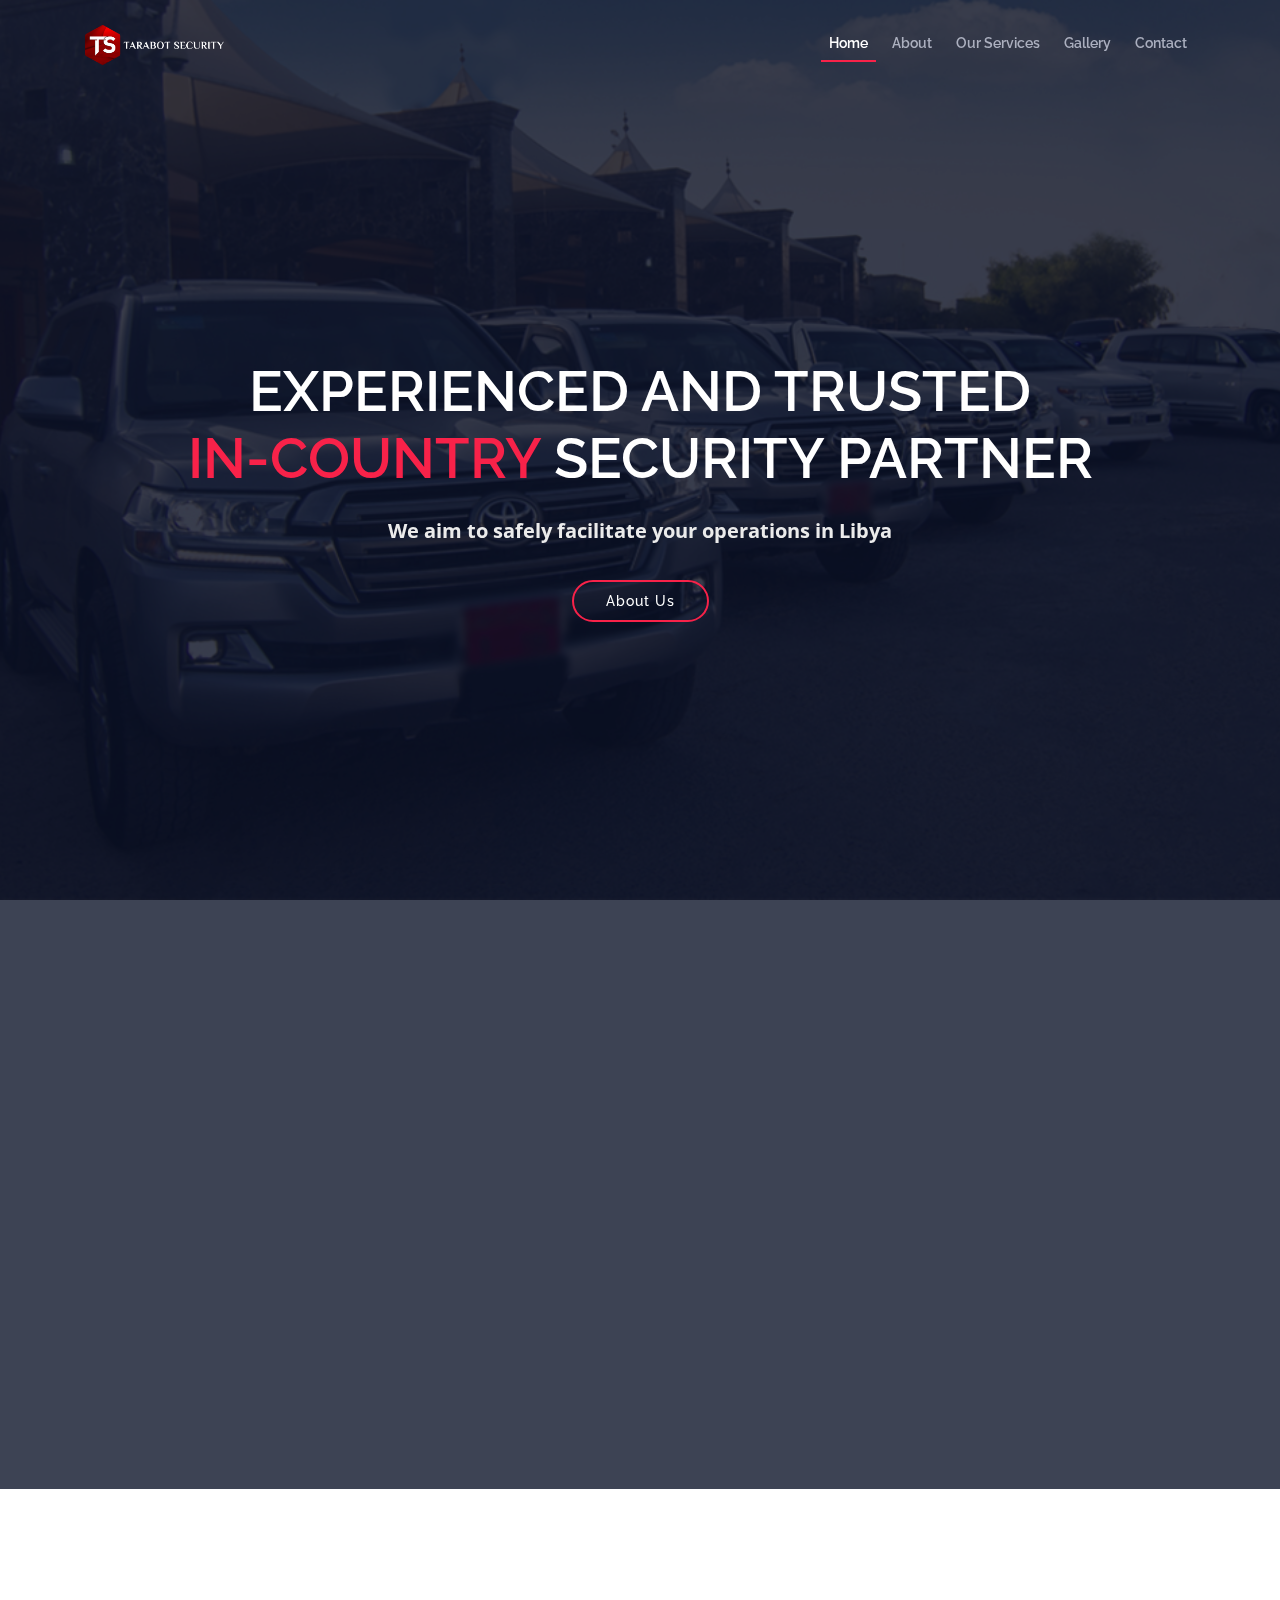
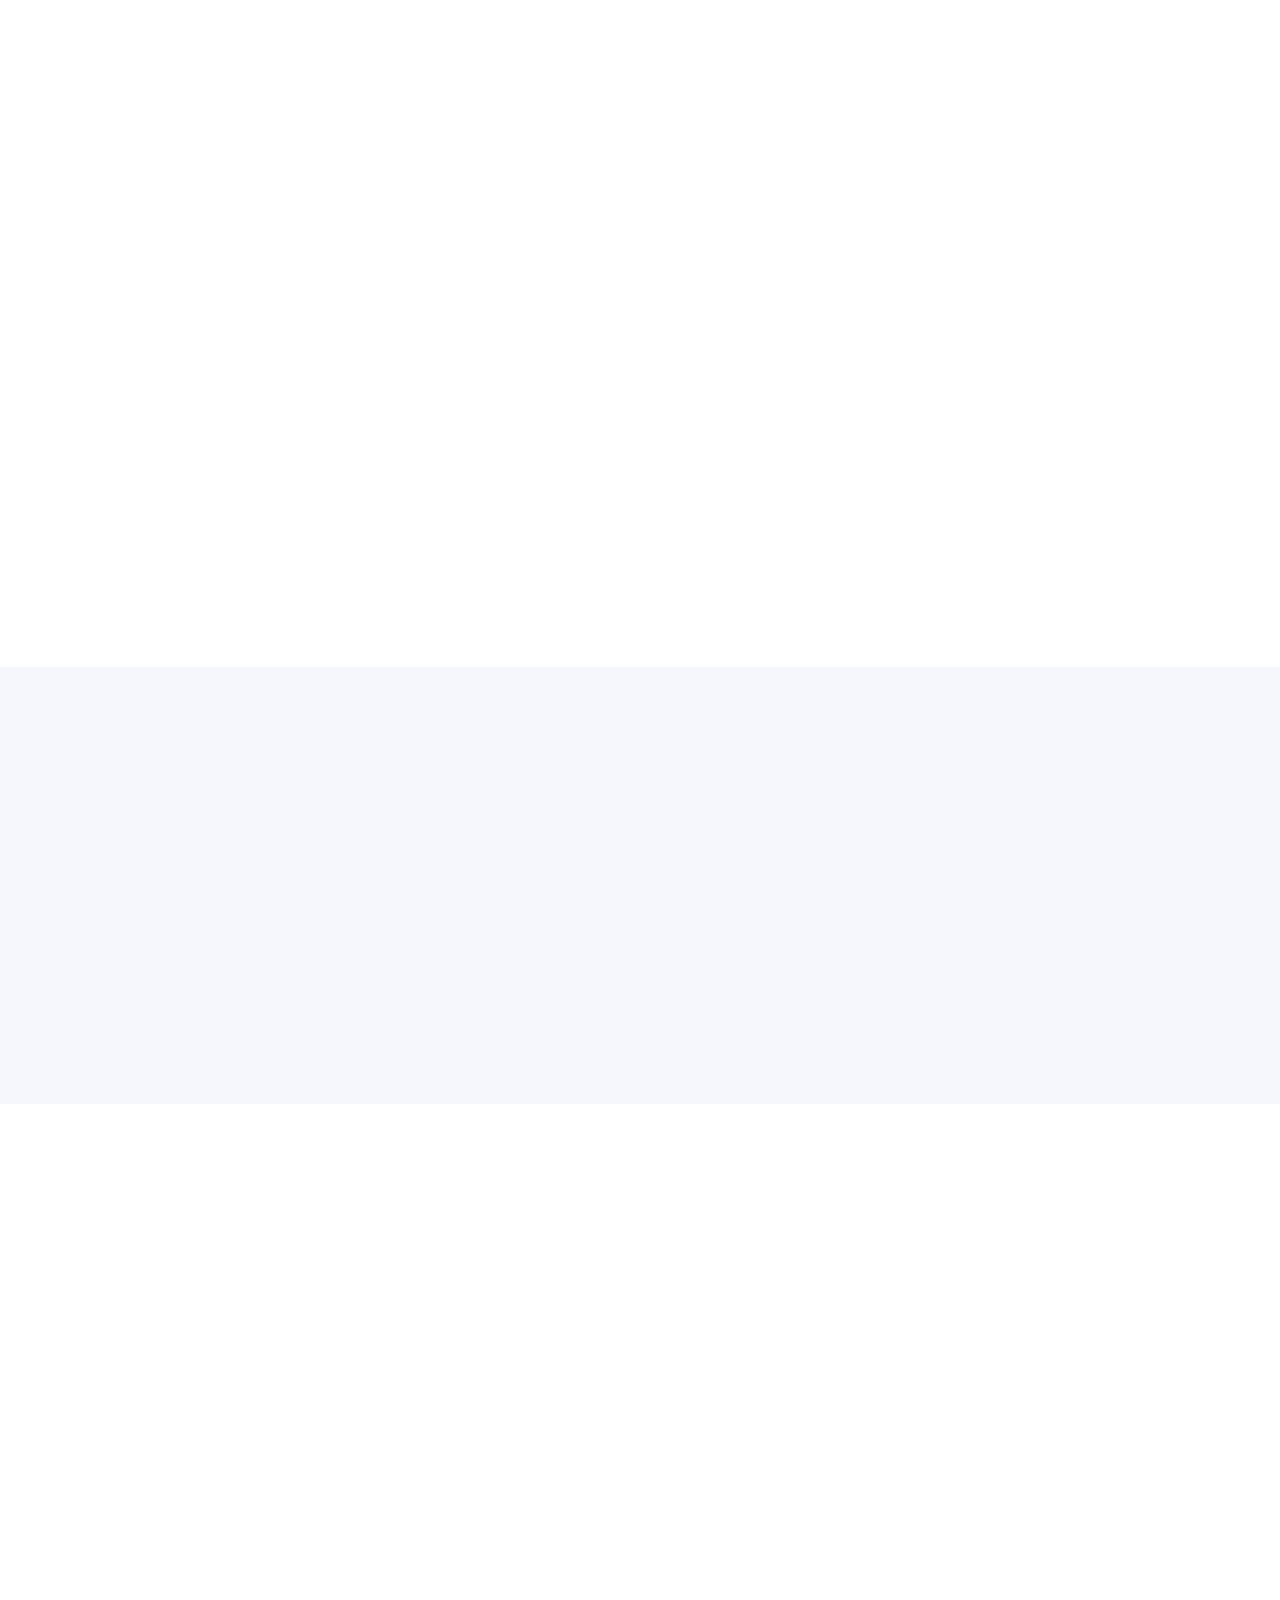
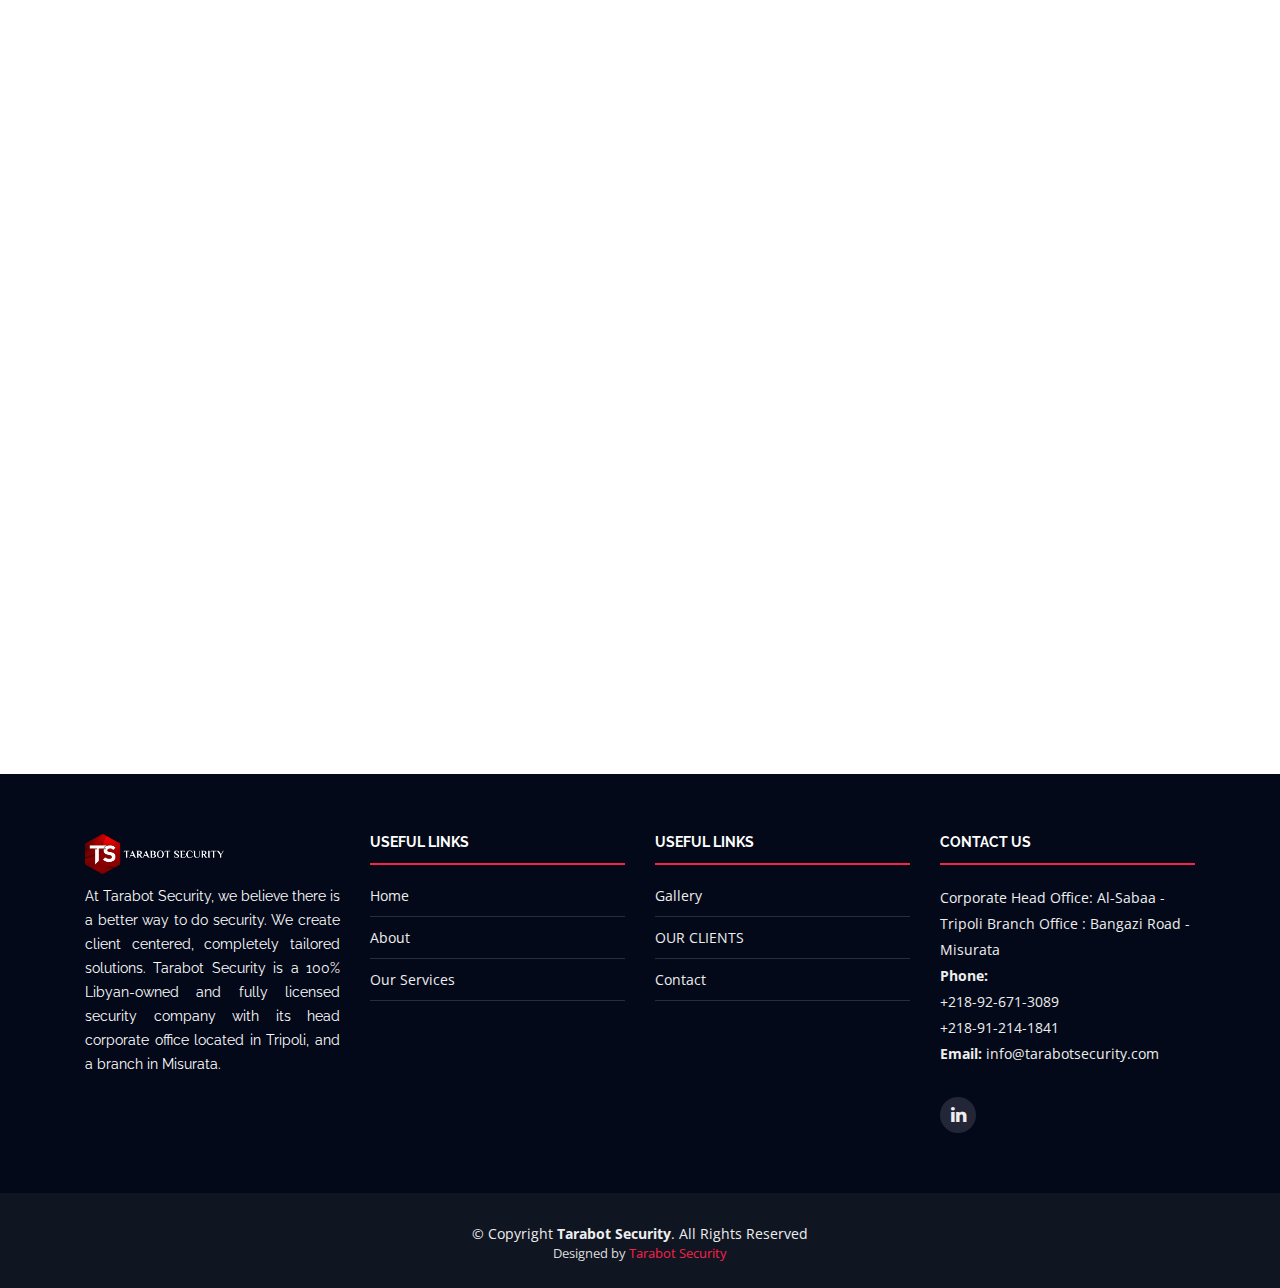
==== commit 8b022d10: "attempt to fix photos and edit address" ====
--- a/index.html
+++ b/index.html
@@ -222,16 +222,17 @@
           <h2>Our Clients  </h2>
         </div>
 
-        <div class="owl-carousel gallery-carousel" data-aos="fade-up" data-aos-delay="100">
-          <img src="assets/img/2.PNG" alt="">
-          <img src="assets/img/3.PNG" alt="">
-          <img src="assets/img/4.PNG" alt="">
-          <img src="assets/img/5.PNG" alt="">
-          <img src="assets/img/6.PNG" alt="">
-          <img src="assets/img/7.PNG" alt="">
-          <img src="assets/img/8.PNG" alt="">
-          <img src="assets/img/9.PNG" alt="">
-          <img src="assets/img/10.PNG" alt="">
+        <div class="owl-carousel clients-carousel" data-aos="fade-up" data-aos-delay="100">
+          <img src="/assets/img/1.png" alt="">
+          <img src="/assets/img/2.png" alt="">
+          <img src="/assets/img/3.png" alt="">
+          <img src="/assets/img/4.png" alt="">
+          <img src="/assets/img/5.png" alt="">
+          <img src="/assets/img/6.png" alt="">
+          <img src="/assets/img/7.png" alt="">
+          <img src="/assets/img/8.png" alt="">
+          <img src="/assets/img/9.png" alt="">
+          <img src="/assets/img/10.png" alt="">
          
         </div>
         
@@ -381,7 +382,7 @@
           <div class="col-lg-3 col-md-6 footer-contact">
             <h4>Contact Us</h4>
             <p>
-              Corporate Head Office: Shail Ala Alatareeq - Tajura - Tripoli
+              Corporate Head Office: Al-Sabaa - Tripoli
 Branch Office : Bangazi Road - Misurata<br>
               
               <strong>Phone:</strong><br>+218-92-671-3089<br>
--- a/assets/css/style.css
+++ b/assets/css/style.css
@@ -1139,9 +1139,19 @@
   height: 160px;
   width: 160px;
 }
-#supporters .supporter-logo {
-}
-
+
+@media only screen and (max-width: 425px) {
+  .owl-carousel .owl-item img {
+    display: flex;
+    justify-content: center;
+    align-items: center;
+
+    overflow: hidden;
+    background: rgba(255, 255, 255, 0.5);
+    height: 200px;
+    /* width: 200px; */
+  }
+}
 #supporters .supporter-logo:hover img {
   transform: scale(1.2);
 }
